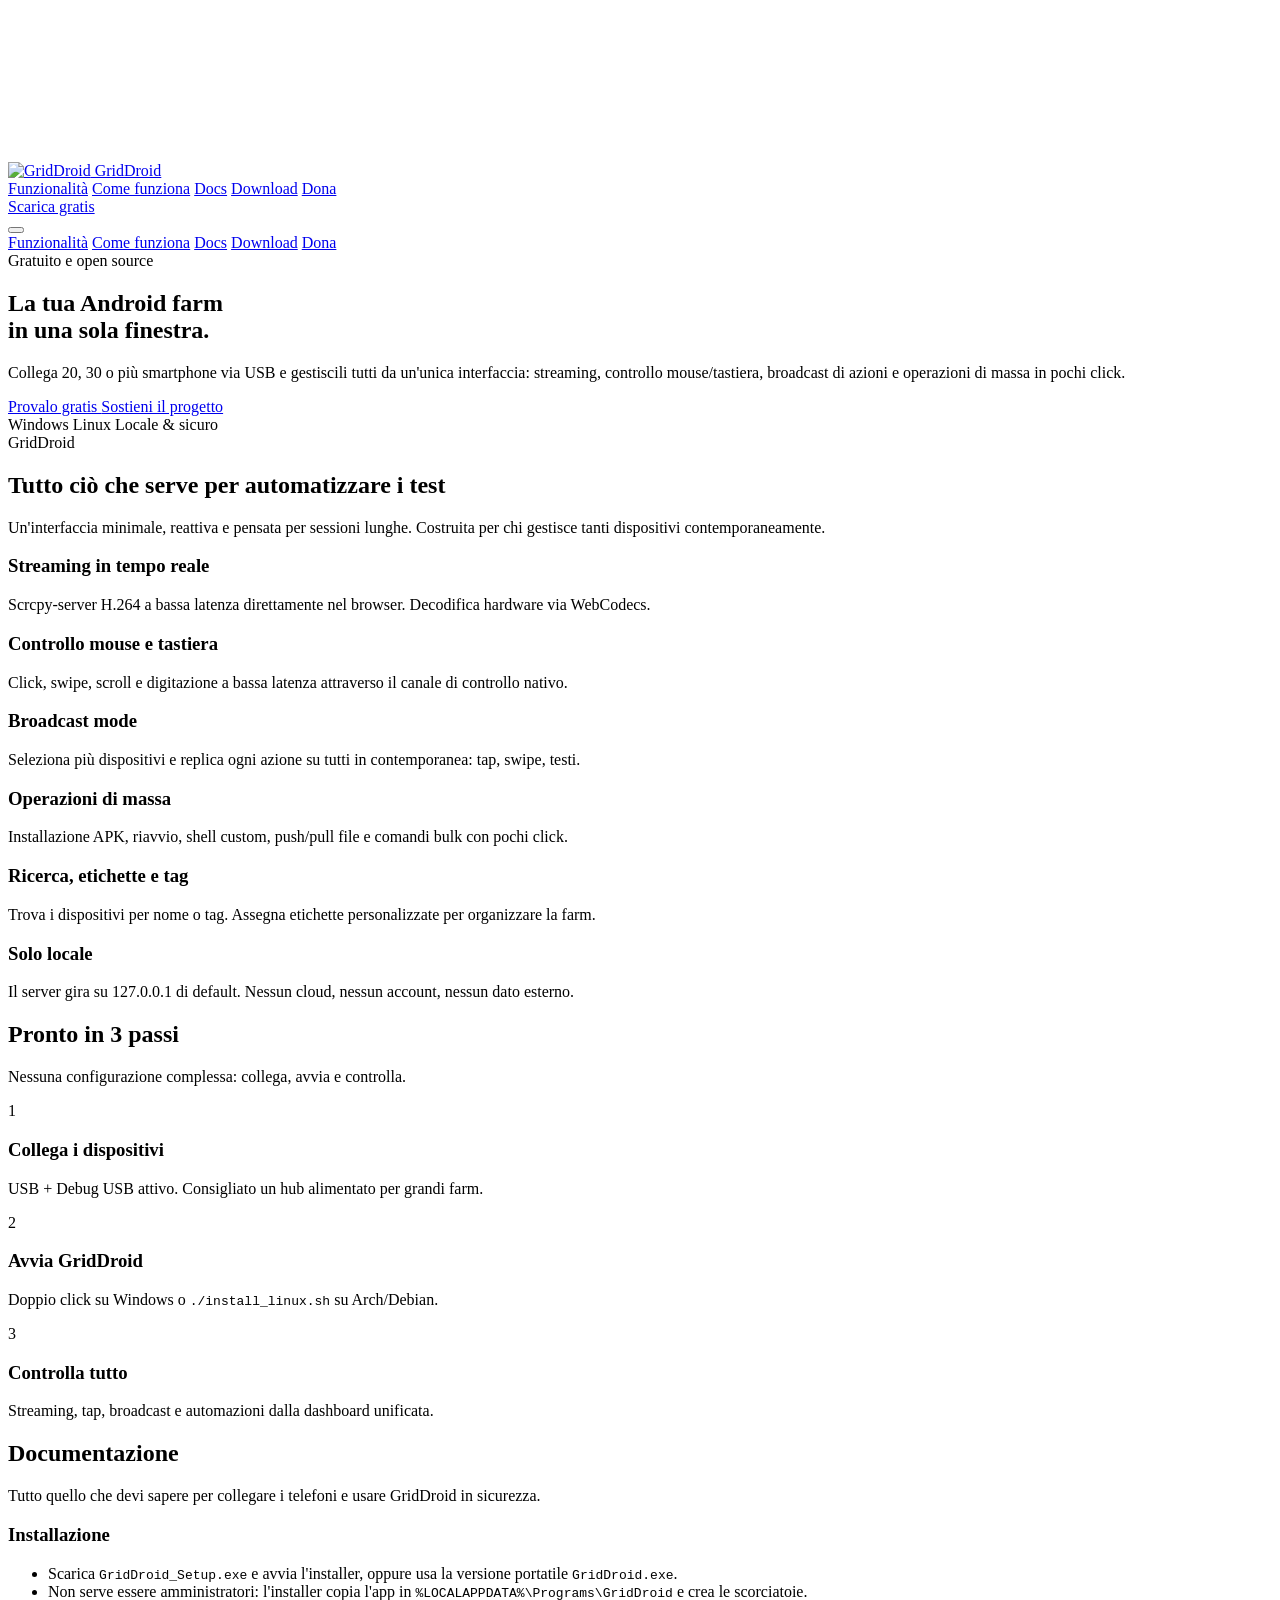
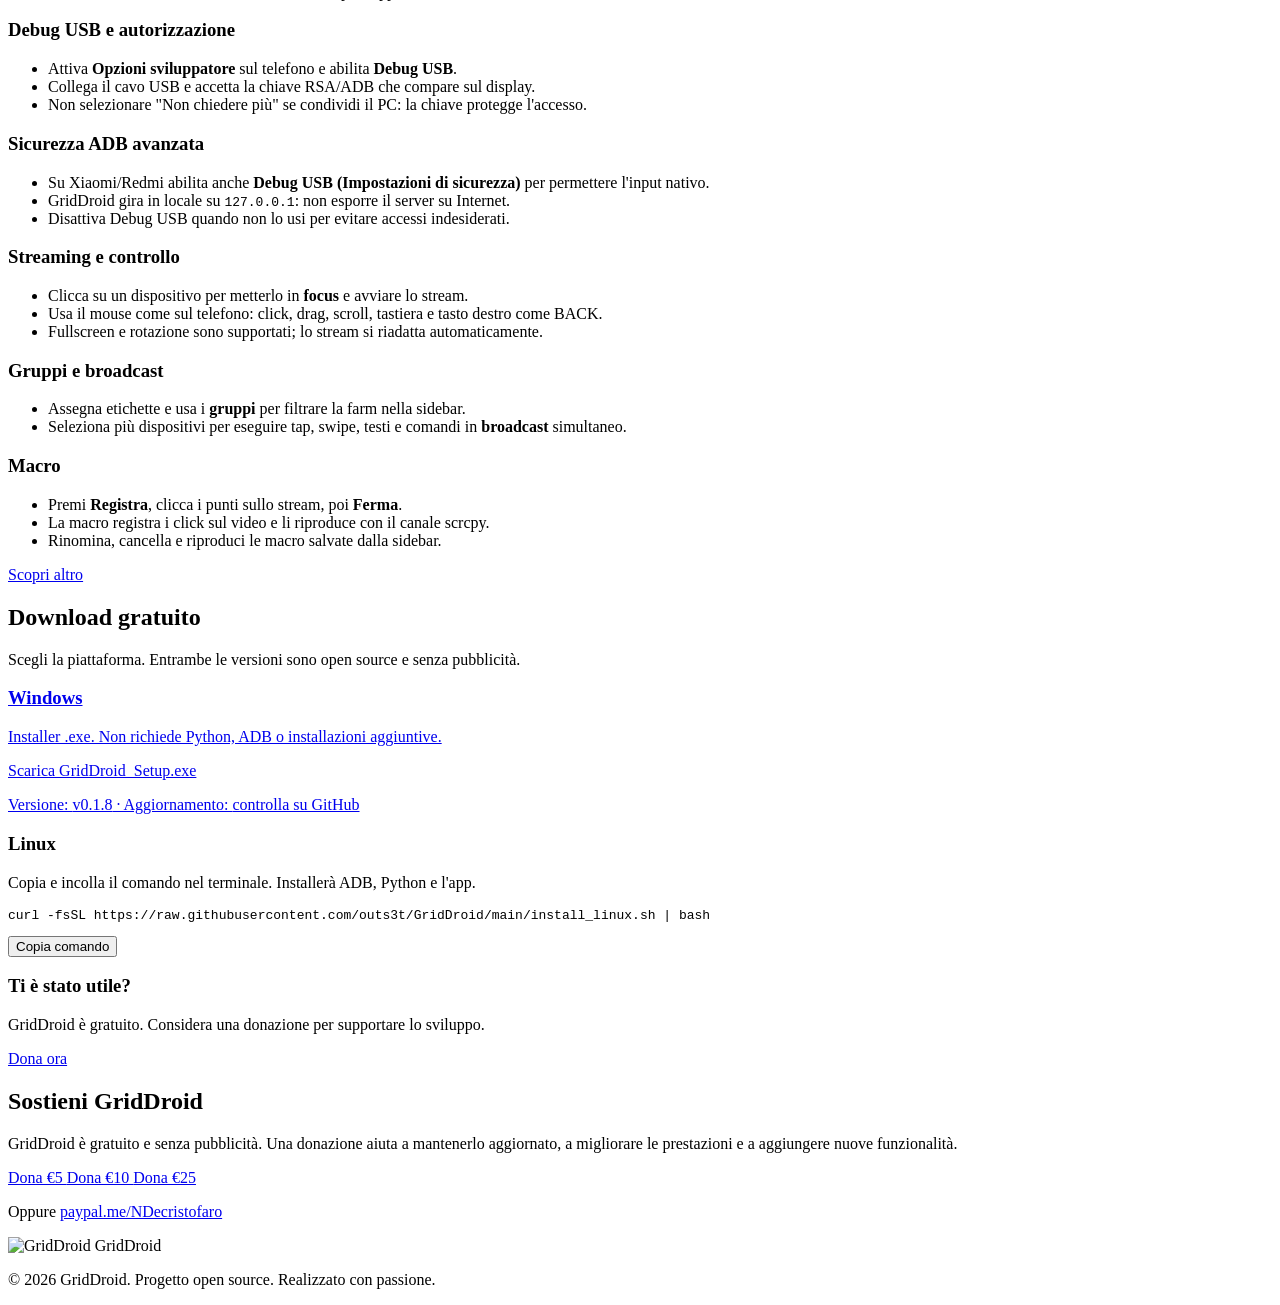
==== index.html @ 1faa93d8 "feat: mostra versione accanto a data aggiornamento" ====
<!DOCTYPE html>
<html lang="it">
<head>
  <meta charset="UTF-8" />
  <meta name="viewport" content="width=device-width, initial-scale=1.0" />
  <title>GridDroid &mdash; Controllo totale della tua Android farm</title>
  <meta name="description" content="Gestisci 20-30 smartphone Android da un'unica finestra. Streaming, controllo, broadcast e operazioni di massa via USB." />
  <script>
    tailwind.config = {
      theme: {
        extend: {
          fontFamily: {
            orbitron: ['Orbitron', 'sans-serif'],
          },
          colors: {
            jh: {
              void: '#0a0a0a',
              dark: '#1f1f1f',
              gold: {
                300: '#e5c560',
                400: '#d4af35',
                500: '#b8921f',
                600: '#9a7a18',
              },
              red: {
                300: '#ff7a7a',
                400: '#ff5c5c',
                500: '#e04444',
                600: '#b83030',
              },
              blue: {
                300: '#4d9fff',
                400: '#1f8fff',
                500: '#176fc9',
                600: '#0f4f8f',
              },
            },
          },
        },
      },
    };
  </script>
  <script src="https://cdn.tailwindcss.com"></script>
  <script src="https://unpkg.com/lucide@latest"></script>
  <link rel="preconnect" href="https://fonts.googleapis.com" />
  <link rel="preconnect" href="https://fonts.gstatic.com" crossorigin />
  <link href="https://fonts.googleapis.com/css2?family=Inter:wght@300;400;500;600;700;800&family=Orbitron:wght@400;700;900&display=swap" rel="stylesheet" />
  <link rel="stylesheet" href="style.css" />
  <link rel="icon" type="image/png" href="logo.png" />
</head>
<body class="bg-jh-void text-slate-100 font-sans antialiased selection:bg-jh-gold-500/30 selection:text-jh-gold-300">

  <canvas id="bg-canvas"></canvas>
  <div id="cursor-glow" aria-hidden="true"></div>

  <!-- NAV -->
  <nav class="fixed inset-x-0 top-0 z-50 border-b border-white/5 bg-jh-void/70 backdrop-blur-md">
    <div class="mx-auto flex h-16 max-w-7xl items-center justify-between px-6">
      <a href="#" class="flex items-center gap-2 text-xl font-bold tracking-tight">
        <img src="logo.png" alt="GridDroid" class="h-8 w-8 rounded-lg object-contain" />
        GridDroid
      </a>
      <div class="hidden items-center gap-8 text-sm font-medium text-slate-300 md:flex">
        <a href="#features" class="nav-link hover:text-jh-gold-400 transition-colors">Funzionalit&agrave;</a>
        <a href="#how" class="nav-link hover:text-jh-gold-400 transition-colors">Come funziona</a>
        <a href="docs.html" class="nav-link hover:text-jh-gold-400 transition-colors">Docs</a>
        <a href="#download" class="nav-link hover:text-jh-gold-400 transition-colors">Download</a>
        <a href="#donate" class="nav-link hover:text-jh-gold-400 transition-colors">Dona</a>
      </div>
      <div class="hidden items-center gap-3 md:flex">
        <a href="#download" class="rounded-full bg-jh-gold-500 px-5 py-2 text-sm font-semibold text-slate-950 shadow-lg shadow-jh-gold-500/20 transition hover:bg-jh-gold-400 hover:shadow-jh-gold-500/40">
          Scarica gratis
        </a>
      </div>
      <button id="mobile-menu-btn" class="md:hidden p-2 text-slate-300 hover:text-white">
        <i data-lucide="menu" class="h-6 w-6"></i>
      </button>
    </div>
    <div id="mobile-menu" class="hidden border-t border-white/5 px-6 py-4 md:hidden">
      <a href="#features" class="nav-link block py-2 text-slate-300 hover:text-jh-gold-400">Funzionalit&agrave;</a>
      <a href="#how" class="nav-link block py-2 text-slate-300 hover:text-jh-gold-400">Come funziona</a>
      <a href="docs.html" class="nav-link block py-2 text-slate-300 hover:text-jh-gold-400">Docs</a>
      <a href="#download" class="nav-link block py-2 text-slate-300 hover:text-jh-gold-400">Download</a>
      <a href="#donate" class="nav-link block py-2 text-slate-300 hover:text-jh-gold-400">Dona</a>
    </div>
  </nav>

  <!-- HERO -->
  <section class="relative overflow-hidden pt-32 pb-20 lg:pt-48 lg:pb-32">
    <div class="pointer-events-none absolute inset-0 -z-10">
      <div class="absolute -top-40 -left-40 h-[600px] w-[600px] rounded-full bg-jh-gold-500/20 blur-[120px]"></div>
      <div class="absolute top-1/2 left-1/2 h-[500px] w-[500px] -translate-y-1/2 -translate-x-1/2 rounded-full bg-jh-blue-500/10 blur-[140px]"></div>
      <div class="absolute -bottom-40 -right-40 h-[600px] w-[600px] rounded-full bg-jh-red-500/20 blur-[120px]"></div>
    </div>

    <div class="mx-auto max-w-7xl px-6">
      <div class="grid gap-12 lg:grid-cols-2 lg:items-center">
        <div class="text-center lg:text-left">
          <div class="inline-flex items-center gap-2 rounded-full border border-jh-gold-500/30 bg-jh-gold-500/10 px-4 py-1.5 text-xs font-semibold uppercase tracking-wider text-jh-gold-300">
            <span class="h-2 w-2 animate-pulse rounded-full bg-jh-gold-400"></span>
            Gratuito e open source
          </div>
          <h1 class="mt-6 text-5xl font-extrabold tracking-tight lg:text-7xl font-orbitron">
            La tua <span class="glow-text bg-gradient-to-r from-jh-gold-400 via-jh-blue-400 to-jh-red-400 bg-clip-text text-transparent">Android farm</span><br />in una sola finestra.
          </h1>
          <p class="mt-6 text-lg text-slate-300 leading-relaxed max-w-2xl mx-auto lg:mx-0">
            Collega 20, 30 o pi&ugrave; smartphone via USB e gestiscili tutti da un'unica interfaccia: streaming, controllo mouse/tastiera, broadcast di azioni e operazioni di massa in pochi click.
          </p>
          <div class="mt-8 flex flex-col sm:flex-row items-center justify-center lg:justify-start gap-4">
            <a href="#download" class="btn-shimmer w-full sm:w-auto rounded-full bg-jh-gold-500 px-8 py-3.5 text-center font-bold text-slate-950 shadow-xl shadow-jh-gold-500/25 transition hover:bg-jh-gold-400 hover:shadow-jh-gold-500/50">
              Provalo gratis
            </a>
            <a href="#donate" class="w-full sm:w-auto rounded-full border border-white/10 bg-white/5 px-8 py-3.5 text-center font-semibold backdrop-blur-sm transition hover:bg-white/10 hover:border-white/20">
              Sostieni il progetto
            </a>
          </div>
          <div class="mt-8 flex items-center justify-center lg:justify-start gap-6 text-sm text-slate-400">
            <span class="flex items-center gap-2"><i data-lucide="check-circle-2" class="h-4 w-4 text-jh-gold-400"></i> Windows</span>
            <span class="flex items-center gap-2"><i data-lucide="check-circle-2" class="h-4 w-4 text-jh-gold-400"></i> Linux</span>
            <span class="flex items-center gap-2"><i data-lucide="check-circle-2" class="h-4 w-4 text-jh-gold-400"></i> Locale & sicuro</span>
          </div>
        </div>

        <div class="relative hero-tilt">
          <div class="absolute inset-0 rounded-3xl bg-gradient-to-tr from-jh-gold-500/20 to-jh-red-500/20 blur-2xl"></div>
          <div class="relative overflow-hidden rounded-3xl border border-white/10 bg-jh-dark/60 p-4 shadow-2xl backdrop-blur-xl">
            <div class="flex items-center gap-2 border-b border-white/5 pb-3">
              <div class="h-3 w-3 rounded-full bg-jh-red-500"></div>
              <div class="h-3 w-3 rounded-full bg-jh-gold-500"></div>
              <div class="h-3 w-3 rounded-full bg-jh-gold-500"></div>
              <span class="ml-2 text-xs text-slate-500">GridDroid</span>
            </div>
            <div class="grid grid-cols-3 gap-3 p-3" id="mock-grid"></div>
          </div>
        </div>
      </div>
    </div>
  </section>

  <!-- FEATURES -->
  <section id="features" class="py-24">
    <div class="mx-auto max-w-7xl px-6">
      <div class="text-center max-w-3xl mx-auto mb-16">
        <h2 class="text-3xl font-bold lg:text-4xl">Tutto ci&ograve; che serve per automatizzare i test</h2>
        <p class="mt-4 text-slate-400">Un'interfaccia minimale, reattiva e pensata per sessioni lunghe. Costruita per chi gestisce tanti dispositivi contemporaneamente.</p>
      </div>
      <div class="grid gap-6 sm:grid-cols-2 lg:grid-cols-3">
        <article class="feature-card">
          <div class="icon-box"><i data-lucide="monitor-play" class="h-6 w-6"></i></div>
          <h3 class="mt-5 text-xl font-semibold">Streaming in tempo reale</h3>
          <p class="mt-2 text-slate-400 text-sm leading-relaxed">Scrcpy-server H.264 a bassa latenza direttamente nel browser. Decodifica hardware via WebCodecs.</p>
        </article>
        <article class="feature-card">
          <div class="icon-box"><i data-lucide="mouse-pointer-2" class="h-6 w-6"></i></div>
          <h3 class="mt-5 text-xl font-semibold">Controllo mouse e tastiera</h3>
          <p class="mt-2 text-slate-400 text-sm leading-relaxed">Click, swipe, scroll e digitazione a bassa latenza attraverso il canale di controllo nativo.</p>
        </article>
        <article class="feature-card">
          <div class="icon-box"><i data-lucide="cast" class="h-6 w-6"></i></div>
          <h3 class="mt-5 text-xl font-semibold">Broadcast mode</h3>
          <p class="mt-2 text-slate-400 text-sm leading-relaxed">Seleziona pi&ugrave; dispositivi e replica ogni azione su tutti in contemporanea: tap, swipe, testi.</p>
        </article>
        <article class="feature-card">
          <div class="icon-box"><i data-lucide="package-check" class="h-6 w-6"></i></div>
          <h3 class="mt-5 text-xl font-semibold">Operazioni di massa</h3>
          <p class="mt-2 text-slate-400 text-sm leading-relaxed">Installazione APK, riavvio, shell custom, push/pull file e comandi bulk con pochi click.</p>
        </article>
        <article class="feature-card">
          <div class="icon-box"><i data-lucide="tags" class="h-6 w-6"></i></div>
          <h3 class="mt-5 text-xl font-semibold">Ricerca, etichette e tag</h3>
          <p class="mt-2 text-slate-400 text-sm leading-relaxed">Trova i dispositivi per nome o tag. Assegna etichette personalizzate per organizzare la farm.</p>
        </article>
        <article class="feature-card">
          <div class="icon-box"><i data-lucide="shield-check" class="h-6 w-6"></i></div>
          <h3 class="mt-5 text-xl font-semibold">Solo locale</h3>
          <p class="mt-2 text-slate-400 text-sm leading-relaxed">Il server gira su 127.0.0.1 di default. Nessun cloud, nessun account, nessun dato esterno.</p>
        </article>
      </div>
    </div>
  </section>

  <!-- HOW IT WORKS -->
  <section id="how" class="py-24 border-y border-white/5 bg-slate-900/40">
    <div class="mx-auto max-w-7xl px-6">
      <div class="text-center max-w-3xl mx-auto mb-16">
        <h2 class="text-3xl font-bold lg:text-4xl">Pronto in 3 passi</h2>
        <p class="mt-4 text-slate-400">Nessuna configurazione complessa: collega, avvia e controlla.</p>
      </div>
      <div class="grid gap-8 md:grid-cols-3">
        <div class="step-card">
          <div class="step-number">1</div>
          <h3 class="mt-6 text-xl font-semibold">Collega i dispositivi</h3>
          <p class="mt-2 text-slate-400 text-sm">USB + Debug USB attivo. Consigliato un hub alimentato per grandi farm.</p>
        </div>
        <div class="step-card">
          <div class="step-number">2</div>
          <h3 class="mt-6 text-xl font-semibold">Avvia GridDroid</h3>
          <p class="mt-2 text-slate-400 text-sm">Doppio click su Windows o <code>./install_linux.sh</code> su Arch/Debian.</p>
        </div>
        <div class="step-card">
          <div class="step-number">3</div>
          <h3 class="mt-6 text-xl font-semibold">Controlla tutto</h3>
          <p class="mt-2 text-slate-400 text-sm">Streaming, tap, broadcast e automazioni dalla dashboard unificata.</p>
        </div>
      </div>
    </div>
  </section>

  <!-- DOCS -->
  <section id="docs" class="py-24 border-y border-white/5 bg-slate-900/40">
    <div class="mx-auto max-w-7xl px-6">
      <div class="text-center max-w-3xl mx-auto mb-16">
        <h2 class="text-3xl font-bold lg:text-4xl">Documentazione</h2>
        <p class="mt-4 text-slate-400">Tutto quello che devi sapere per collegare i telefoni e usare GridDroid in sicurezza.</p>
      </div>
      <div class="grid gap-6 sm:grid-cols-2 lg:grid-cols-3">
        <article class="feature-card">
          <div class="icon-box"><i data-lucide="download" class="h-6 w-6"></i></div>
          <h3 class="mt-5 text-xl font-semibold">Installazione</h3>
          <ul class="mt-3 space-y-2 text-sm text-slate-400 list-disc pl-4">
            <li>Scarica <code class="text-jh-gold-400">GridDroid_Setup.exe</code> e avvia l'installer, oppure usa la versione portatile <code class="text-jh-gold-400">GridDroid.exe</code>.</li>
            <li>Non serve essere amministratori: l'installer copia l'app in <code class="text-jh-gold-400">%LOCALAPPDATA%\Programs\GridDroid</code> e crea le scorciatoie.</li>
          </ul>
        </article>
        <article class="feature-card">
          <div class="icon-box"><i data-lucide="smartphone" class="h-6 w-6"></i></div>
          <h3 class="mt-5 text-xl font-semibold">Debug USB e autorizzazione</h3>
          <ul class="mt-3 space-y-2 text-sm text-slate-400 list-disc pl-4">
            <li>Attiva <strong>Opzioni sviluppatore</strong> sul telefono e abilita <strong>Debug USB</strong>.</li>
            <li>Collega il cavo USB e accetta la chiave RSA/ADB che compare sul display.</li>
            <li>Non selezionare "Non chiedere pi&ugrave;" se condividi il PC: la chiave protegge l'accesso.</li>
          </ul>
        </article>
        <article class="feature-card">
          <div class="icon-box"><i data-lucide="shield-alert" class="h-6 w-6"></i></div>
          <h3 class="mt-5 text-xl font-semibold">Sicurezza ADB avanzata</h3>
          <ul class="mt-3 space-y-2 text-sm text-slate-400 list-disc pl-4">
            <li>Su Xiaomi/Redmi abilita anche <strong>Debug USB (Impostazioni di sicurezza)</strong> per permettere l'input nativo.</li>
            <li>GridDroid gira in locale su <code class="text-jh-gold-400">127.0.0.1</code>: non esporre il server su Internet.</li>
            <li>Disattiva Debug USB quando non lo usi per evitare accessi indesiderati.</li>
          </ul>
        </article>
        <article class="feature-card">
          <div class="icon-box"><i data-lucide="monitor-play" class="h-6 w-6"></i></div>
          <h3 class="mt-5 text-xl font-semibold">Streaming e controllo</h3>
          <ul class="mt-3 space-y-2 text-sm text-slate-400 list-disc pl-4">
            <li>Clicca su un dispositivo per metterlo in <strong>focus</strong> e avviare lo stream.</li>
            <li>Usa il mouse come sul telefono: click, drag, scroll, tastiera e tasto destro come BACK.</li>
            <li>Fullscreen e rotazione sono supportati; lo stream si riadatta automaticamente.</li>
          </ul>
        </article>
        <article class="feature-card">
          <div class="icon-box"><i data-lucide="users" class="h-6 w-6"></i></div>
          <h3 class="mt-5 text-xl font-semibold">Gruppi e broadcast</h3>
          <ul class="mt-3 space-y-2 text-sm text-slate-400 list-disc pl-4">
            <li>Assegna etichette e usa i <strong>gruppi</strong> per filtrare la farm nella sidebar.</li>
            <li>Seleziona pi&ugrave; dispositivi per eseguire tap, swipe, testi e comandi in <strong>broadcast</strong> simultaneo.</li>
          </ul>
        </article>
        <article class="feature-card">
          <div class="icon-box"><i data-lucide="mouse-pointer-click" class="h-6 w-6"></i></div>
          <h3 class="mt-5 text-xl font-semibold">Macro</h3>
          <ul class="mt-3 space-y-2 text-sm text-slate-400 list-disc pl-4">
            <li>Premi <strong>Registra</strong>, clicca i punti sullo stream, poi <strong>Ferma</strong>.</li>
            <li>La macro registra i click sul video e li riproduce con il canale scrcpy.</li>
            <li>Rinomina, cancella e riproduci le macro salvate dalla sidebar.</li>
          </ul>
        </article>
      </div>
      <div class="mt-12 text-center">
        <a href="docs.html" class="inline-flex items-center gap-2 rounded-full border border-jh-gold-500/30 bg-jh-gold-500/10 px-6 py-3 text-jh-gold-400 font-semibold hover:bg-jh-gold-500/20 transition">
          Scopri altro <i data-lucide="arrow-right" class="h-4 w-4"></i>
        </a>
      </div>
    </div>
  </section>

  <!-- DOWNLOAD -->
  <section id="download" class="py-24">
    <div class="mx-auto max-w-5xl px-6">
      <div class="text-center max-w-3xl mx-auto mb-16">
        <h2 class="text-3xl font-bold lg:text-4xl">Download gratuito</h2>
        <p class="mt-4 text-slate-400">Scegli la piattaforma. Entrambe le versioni sono open source e senza pubblicit&agrave;.</p>
      </div>
      <div class="grid gap-6 md:grid-cols-2">
        <a href="https://outs3t.github.io/GridDroid/GridDroid_Setup.exe" class="download-card btn-shimmer group">
          <div class="mb-4 flex h-14 w-14 items-center justify-center rounded-2xl bg-jh-blue-500/10 text-jh-blue-400 group-hover:bg-jh-blue-500 group-hover:text-white transition">
            <i data-lucide="monitor" class="h-7 w-7"></i>
          </div>
          <h3 class="text-2xl font-bold">Windows</h3>
          <p class="mt-2 text-slate-400 text-sm">Installer .exe. Non richiede Python, ADB o installazioni aggiuntive.</p>
          <span class="mt-6 inline-flex items-center gap-2 font-semibold text-jh-gold-400 group-hover:text-jh-gold-300">
            Scarica GridDroid_Setup.exe <i data-lucide="arrow-right" class="h-4 w-4 transition group-hover:translate-x-1"></i>
          </span>
          <p class="mt-3 text-xs text-slate-500">Versione: <span id="latestVersion" class="text-jh-gold-400 font-semibold">...</span> &middot; Aggiornamento: <span id="lastUpdate" class="text-jh-gold-400">caricamento...</span></p>
        </a>
        <div class="download-card group cursor-default">
          <div class="mb-4 flex h-14 w-14 items-center justify-center rounded-2xl bg-jh-red-500/10 text-jh-red-400 group-hover:bg-jh-red-500 group-hover:text-white transition">
            <i data-lucide="terminal" class="h-7 w-7"></i>
          </div>
          <h3 class="text-2xl font-bold">Linux</h3>
          <p class="mt-2 text-slate-400 text-sm">Copia e incolla il comando nel terminale. Installer&agrave; ADB, Python e l'app.</p>
          <pre class="mt-5 overflow-x-auto rounded-xl bg-black/40 p-3 text-xs text-jh-gold-300 border border-white/5"><code id="linuxCurl">curl -fsSL https://raw.githubusercontent.com/outs3t/GridDroid/main/install_linux.sh | bash</code></pre>
          <button class="mt-3 text-xs text-jh-gold-400 hover:text-jh-gold-300" onclick="navigator.clipboard.writeText(document.getElementById('linuxCurl').innerText).then(() => this.innerText = 'Copiato!').catch(() => this.innerText = 'Errore')">Copia comando</button>
        </div>
      </div>
      <div class="mt-10 p-6 rounded-2xl border border-jh-gold-500/30 bg-jh-gold-500/10 text-center">
        <h3 class="text-xl font-bold text-white">Ti &egrave; stato utile?</h3>
        <p class="mt-2 text-slate-300">GridDroid &egrave; gratuito. Considera una donazione per supportare lo sviluppo.</p>
        <a href="https://paypal.me/NDecristofaro" target="_blank" class="mt-4 inline-flex items-center gap-2 rounded-full bg-jh-gold-500 px-6 py-3 font-bold text-slate-950 shadow-lg hover:bg-jh-gold-400 transition">
          <i data-lucide="heart" class="h-5 w-5"></i> Dona ora
        </a>
      </div>
      <script>
        (async function () {
          // Versione
          const verEl = document.getElementById('latestVersion');
          if (verEl) {
            try {
              const vr = await fetch('version.json?t=' + Date.now());
              const vdata = await vr.json();
              verEl.textContent = 'v' + (vdata.version || '?');
            } catch (e) {
              verEl.textContent = '?';
            }
          }
          // Data ultimo aggiornamento
          const el = document.getElementById('lastUpdate');
          if (!el) return;
          try {
            const r = await fetch('https://api.github.com/repos/outs3t/GridDroid/commits?path=GridDroid_Setup.exe&sha=gh-pages&per_page=1');
            if (!r.ok) throw new Error('non disponibile');
            const data = await r.json();
            const commit = data[0];
            const date = new Date(commit.commit.committer.date);
            const sha = (commit.sha || '').substring(0, 7);
            el.textContent = date.toLocaleString('it-IT') + (sha ? ' (' + sha + ')' : '');
          } catch (e) {
            el.textContent = 'controlla su GitHub';
          }
        })();
      </script>
    </div>
  </section>

  <!-- DONATE -->
  <section id="donate" class="py-24 relative overflow-hidden">
    <div class="absolute inset-0 -z-10">
      <div class="absolute bottom-0 left-1/2 h-[500px] w-[800px] -translate-x-1/2 rounded-full bg-jh-gold-600/10 blur-[120px]"></div>
    </div>
    <div class="mx-auto max-w-3xl px-6 text-center">
      <h2 class="text-3xl font-bold lg:text-4xl">Sostieni GridDroid</h2>
      <p class="mt-4 text-slate-300">GridDroid &egrave; gratuito e senza pubblicit&agrave;. Una donazione aiuta a mantenerlo aggiornato, a migliorare le prestazioni e a aggiungere nuove funzionalit&agrave;.</p>
      <div class="mt-10 grid gap-4 sm:grid-cols-3">
        <a href="https://paypal.me/NDecristofaro/5EUR" target="_blank" class="donate-btn">
          <i data-lucide="heart" class="h-5 w-5"></i> Dona &#x20AC;5
        </a>
        <a href="https://paypal.me/NDecristofaro/10EUR" target="_blank" class="donate-btn highlighted">
          <i data-lucide="sparkles" class="h-5 w-5"></i> Dona &#x20AC;10
        </a>
        <a href="https://paypal.me/NDecristofaro/25EUR" target="_blank" class="donate-btn">
          <i data-lucide="star" class="h-5 w-5"></i> Dona &#x20AC;25
        </a>
      </div>
      <p class="mt-6 text-sm text-slate-500">
        Oppure <a href="https://paypal.me/NDecristofaro" target="_blank" class="text-jh-gold-400 hover:underline">paypal.me/NDecristofaro</a>
      </p>
    </div>
  </section>

  <!-- FOOTER -->
  <footer class="border-t border-white/5 py-10">
    <div class="mx-auto max-w-7xl px-6 flex flex-col md:flex-row items-center justify-between gap-4">
      <div class="flex items-center gap-2 font-bold text-lg">
        <img src="logo.png" alt="GridDroid" class="h-7 w-7 rounded-md object-contain" />
        GridDroid
      </div>
      <p class="text-sm text-slate-500">&#xA9; 2026 GridDroid. Progetto open source. Realizzato con passione.</p>
      <div class="flex gap-4">
        <a href="https://github.com/USERNAME/GridDroid" target="_blank" class="text-slate-400 hover:text-jh-gold-400 transition"><i data-lucide="github" class="h-5 w-5"></i></a>
        <a href="mailto:hello@griddroid.dev" class="text-slate-400 hover:text-jh-gold-400 transition"><i data-lucide="mail" class="h-5 w-5"></i></a>
      </div>
    </div>
  </footer>

  <script src="script.js"></script>
</body>
</html>
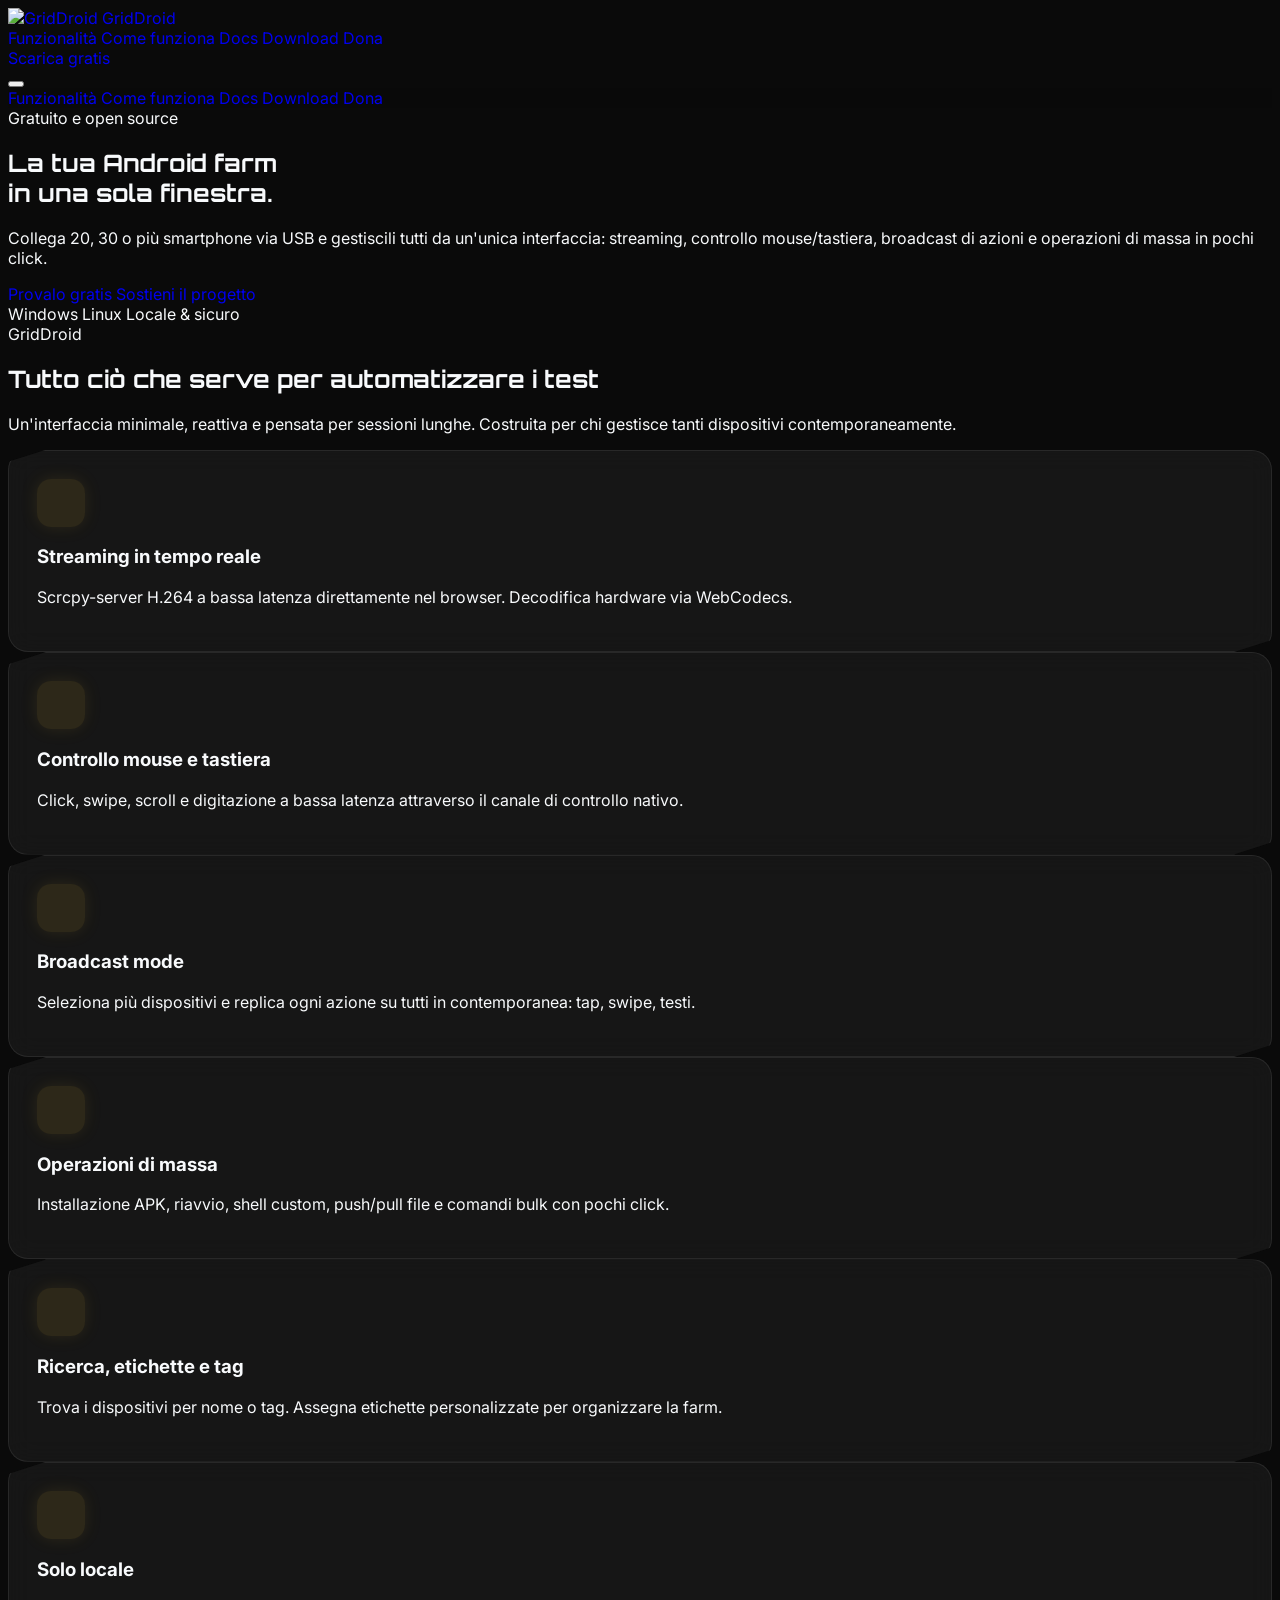
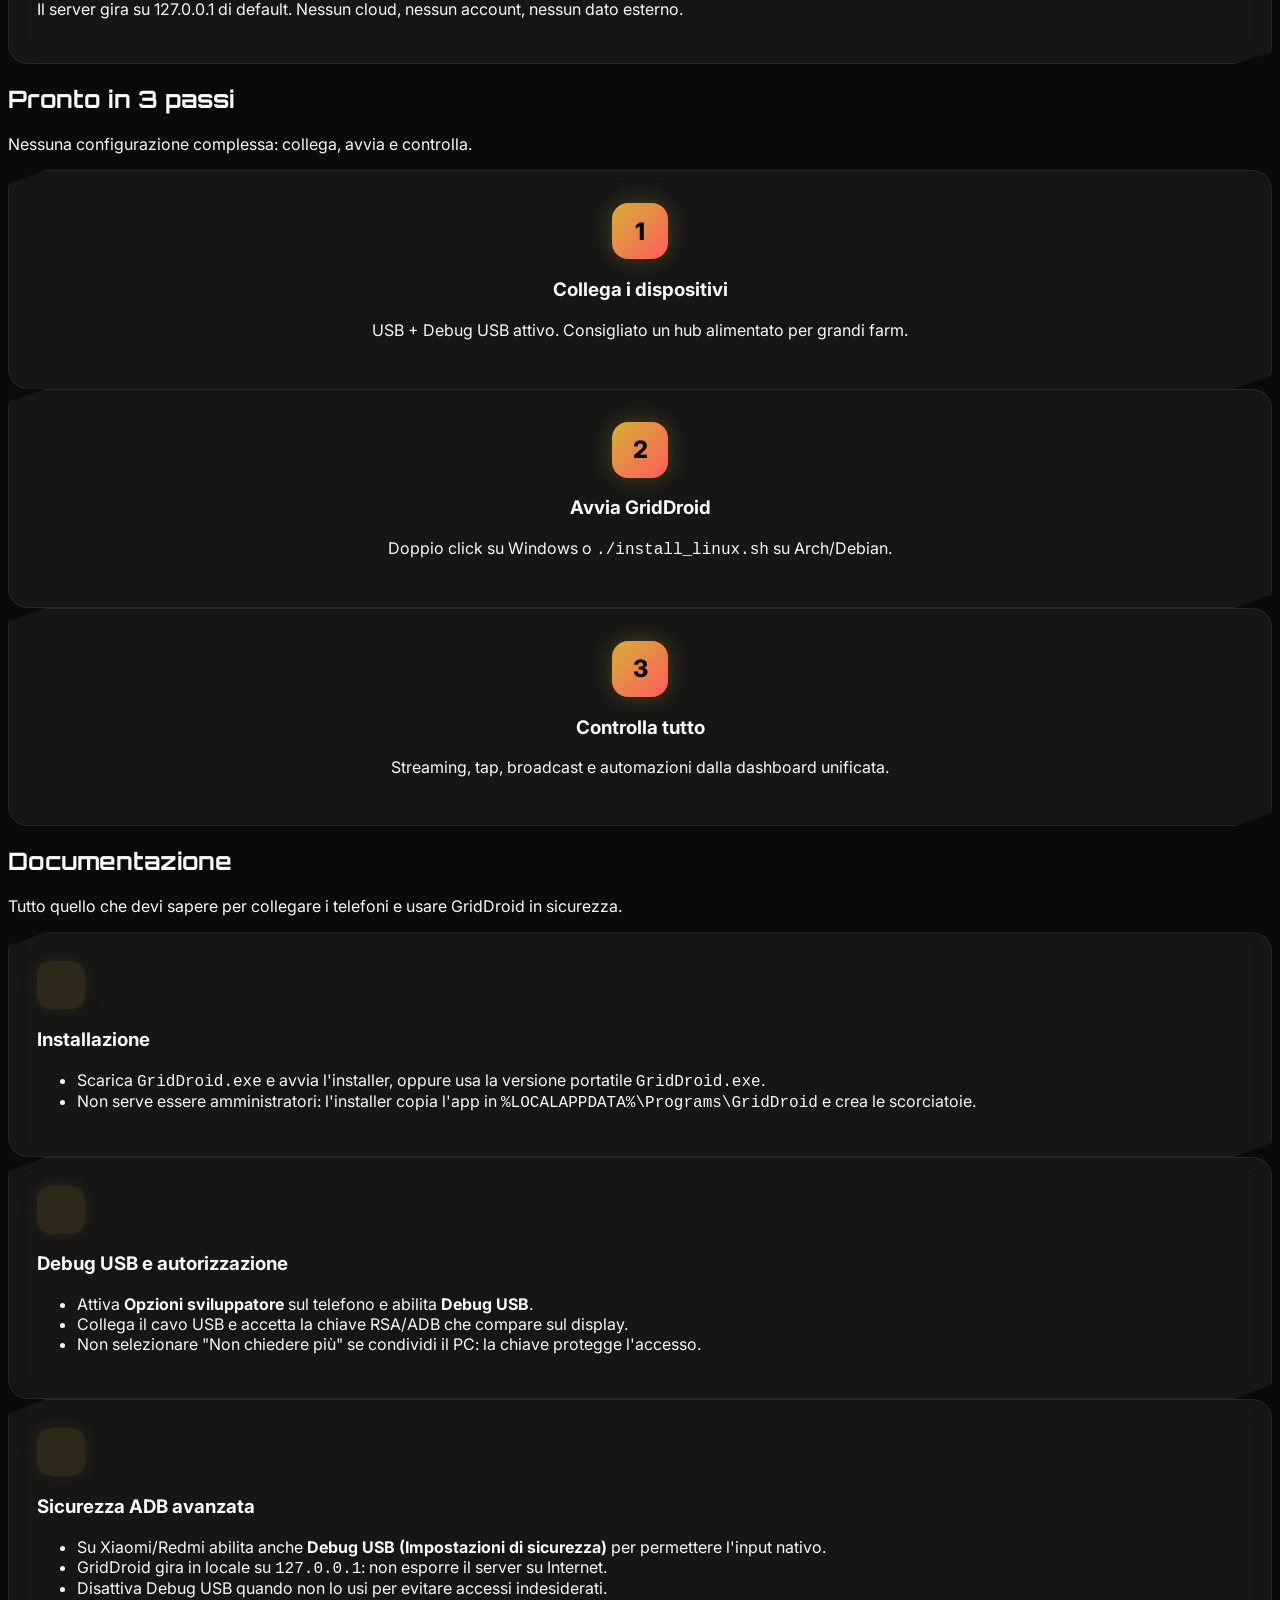
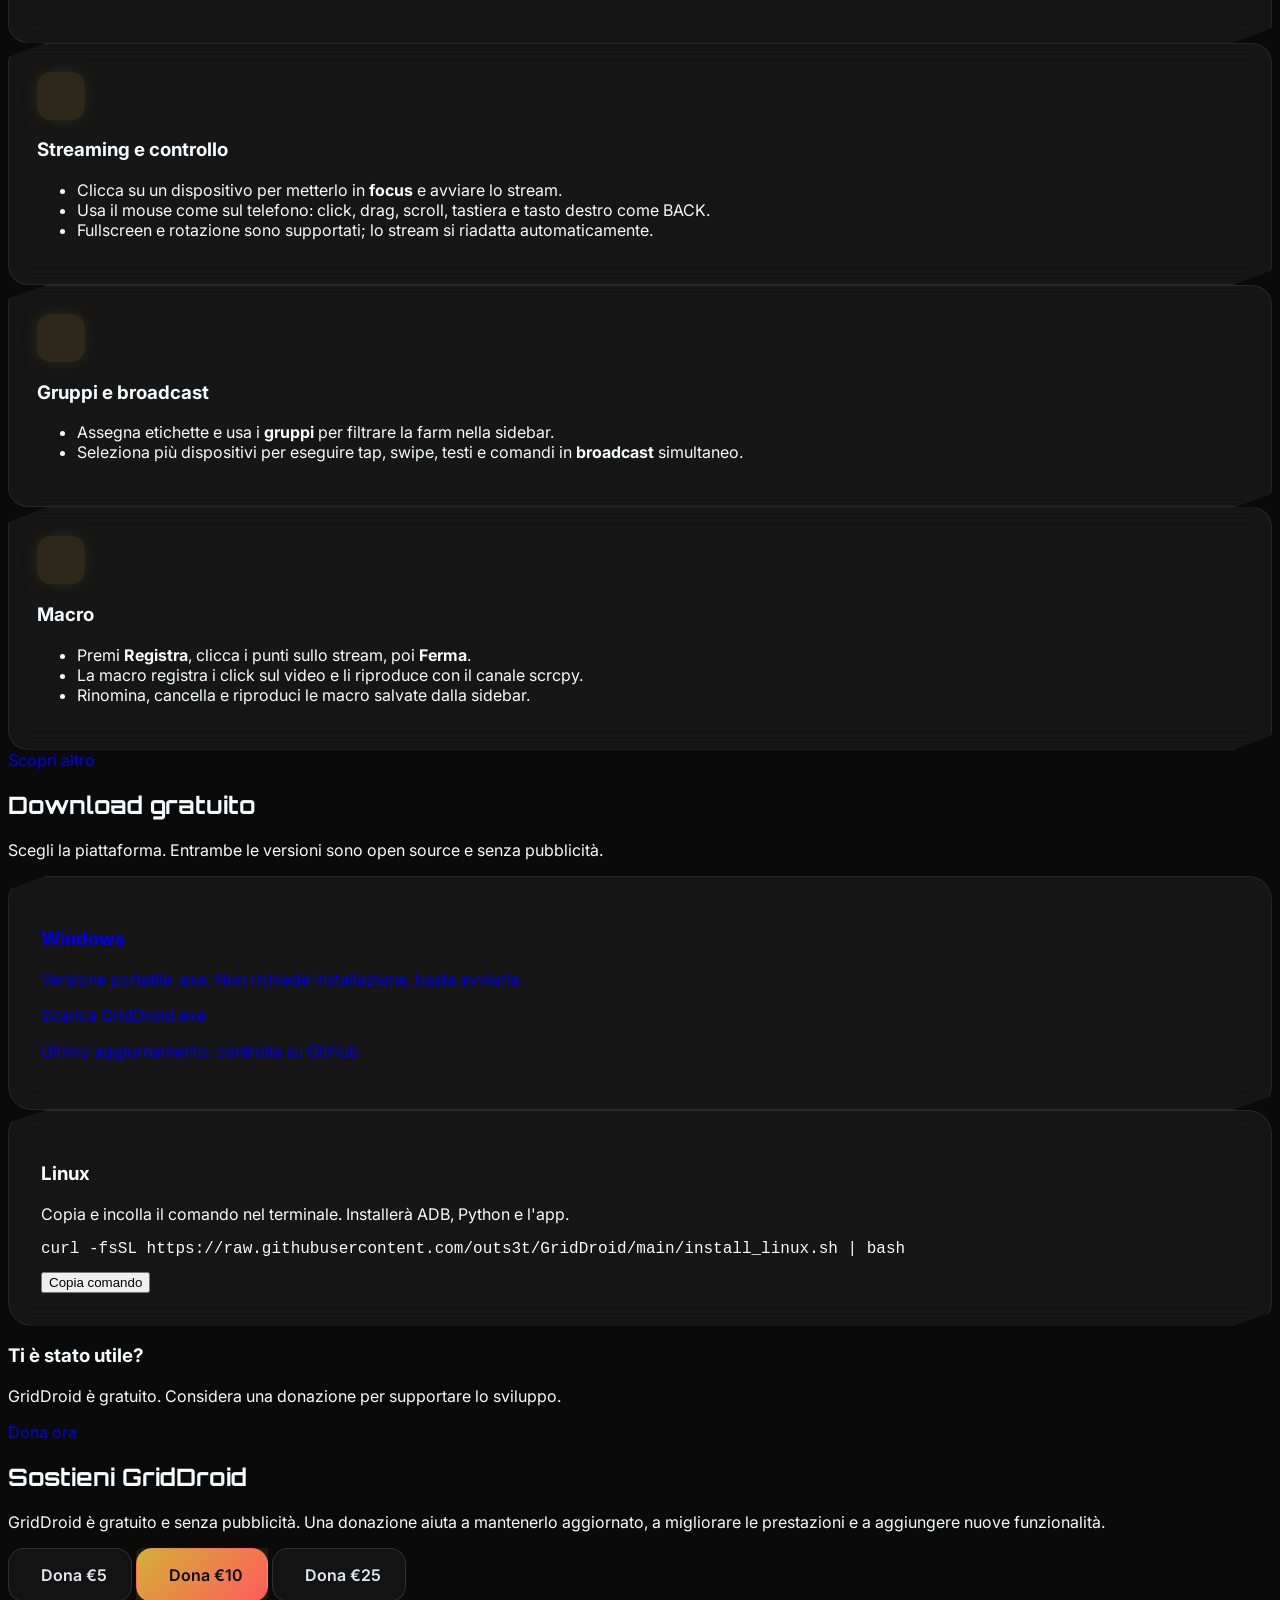
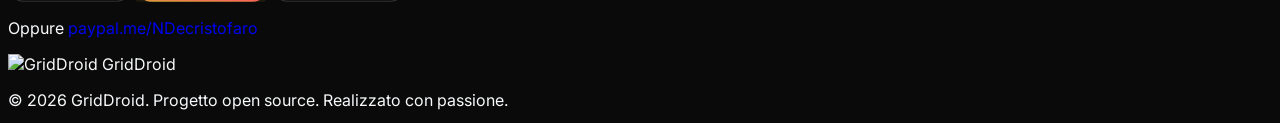
==== commit 5ef73afd: "Deploy versione 0.1.17" ====
--- a/index.html
+++ b/index.html
@@ -51,7 +51,6 @@
 <body class="bg-jh-void text-slate-100 font-sans antialiased selection:bg-jh-gold-500/30 selection:text-jh-gold-300">
 
   <canvas id="bg-canvas"></canvas>
-  <div id="cursor-glow" aria-hidden="true"></div>
 
   <!-- NAV -->
   <nav class="fixed inset-x-0 top-0 z-50 border-b border-white/5 bg-jh-void/70 backdrop-blur-md">
@@ -61,11 +60,11 @@
         GridDroid
       </a>
       <div class="hidden items-center gap-8 text-sm font-medium text-slate-300 md:flex">
-        <a href="#features" class="nav-link hover:text-jh-gold-400 transition-colors">Funzionalit&agrave;</a>
-        <a href="#how" class="nav-link hover:text-jh-gold-400 transition-colors">Come funziona</a>
-        <a href="docs.html" class="nav-link hover:text-jh-gold-400 transition-colors">Docs</a>
-        <a href="#download" class="nav-link hover:text-jh-gold-400 transition-colors">Download</a>
-        <a href="#donate" class="nav-link hover:text-jh-gold-400 transition-colors">Dona</a>
+        <a href="#features" class="hover:text-jh-gold-400 transition-colors">Funzionalit&agrave;</a>
+        <a href="#how" class="hover:text-jh-gold-400 transition-colors">Come funziona</a>
+        <a href="docs.html" class="hover:text-jh-gold-400 transition-colors">Docs</a>
+        <a href="#download" class="hover:text-jh-gold-400 transition-colors">Download</a>
+        <a href="#donate" class="hover:text-jh-gold-400 transition-colors">Dona</a>
       </div>
       <div class="hidden items-center gap-3 md:flex">
         <a href="#download" class="rounded-full bg-jh-gold-500 px-5 py-2 text-sm font-semibold text-slate-950 shadow-lg shadow-jh-gold-500/20 transition hover:bg-jh-gold-400 hover:shadow-jh-gold-500/40">
@@ -77,11 +76,11 @@
       </button>
     </div>
     <div id="mobile-menu" class="hidden border-t border-white/5 px-6 py-4 md:hidden">
-      <a href="#features" class="nav-link block py-2 text-slate-300 hover:text-jh-gold-400">Funzionalit&agrave;</a>
-      <a href="#how" class="nav-link block py-2 text-slate-300 hover:text-jh-gold-400">Come funziona</a>
-      <a href="docs.html" class="nav-link block py-2 text-slate-300 hover:text-jh-gold-400">Docs</a>
-      <a href="#download" class="nav-link block py-2 text-slate-300 hover:text-jh-gold-400">Download</a>
-      <a href="#donate" class="nav-link block py-2 text-slate-300 hover:text-jh-gold-400">Dona</a>
+      <a href="#features" class="block py-2 text-slate-300 hover:text-jh-gold-400">Funzionalit&agrave;</a>
+      <a href="#how" class="block py-2 text-slate-300 hover:text-jh-gold-400">Come funziona</a>
+      <a href="docs.html" class="block py-2 text-slate-300 hover:text-jh-gold-400">Docs</a>
+      <a href="#download" class="block py-2 text-slate-300 hover:text-jh-gold-400">Download</a>
+      <a href="#donate" class="block py-2 text-slate-300 hover:text-jh-gold-400">Dona</a>
     </div>
   </nav>
 
@@ -101,13 +100,13 @@
             Gratuito e open source
           </div>
           <h1 class="mt-6 text-5xl font-extrabold tracking-tight lg:text-7xl font-orbitron">
-            La tua <span class="glow-text bg-gradient-to-r from-jh-gold-400 via-jh-blue-400 to-jh-red-400 bg-clip-text text-transparent">Android farm</span><br />in una sola finestra.
+            La tua <span class="bg-gradient-to-r from-jh-gold-400 via-jh-blue-400 to-jh-red-400 bg-clip-text text-transparent">Android farm</span><br />in una sola finestra.
           </h1>
           <p class="mt-6 text-lg text-slate-300 leading-relaxed max-w-2xl mx-auto lg:mx-0">
             Collega 20, 30 o pi&ugrave; smartphone via USB e gestiscili tutti da un'unica interfaccia: streaming, controllo mouse/tastiera, broadcast di azioni e operazioni di massa in pochi click.
           </p>
           <div class="mt-8 flex flex-col sm:flex-row items-center justify-center lg:justify-start gap-4">
-            <a href="#download" class="btn-shimmer w-full sm:w-auto rounded-full bg-jh-gold-500 px-8 py-3.5 text-center font-bold text-slate-950 shadow-xl shadow-jh-gold-500/25 transition hover:bg-jh-gold-400 hover:shadow-jh-gold-500/50">
+            <a href="#download" class="w-full sm:w-auto rounded-full bg-jh-gold-500 px-8 py-3.5 text-center font-bold text-slate-950 shadow-xl shadow-jh-gold-500/25 transition hover:bg-jh-gold-400 hover:shadow-jh-gold-500/50">
               Provalo gratis
             </a>
             <a href="#donate" class="w-full sm:w-auto rounded-full border border-white/10 bg-white/5 px-8 py-3.5 text-center font-semibold backdrop-blur-sm transition hover:bg-white/10 hover:border-white/20">
@@ -121,7 +120,7 @@
           </div>
         </div>
 
-        <div class="relative hero-tilt">
+        <div class="relative">
           <div class="absolute inset-0 rounded-3xl bg-gradient-to-tr from-jh-gold-500/20 to-jh-red-500/20 blur-2xl"></div>
           <div class="relative overflow-hidden rounded-3xl border border-white/10 bg-jh-dark/60 p-4 shadow-2xl backdrop-blur-xl">
             <div class="flex items-center gap-2 border-b border-white/5 pb-3">
@@ -218,7 +217,7 @@
           <div class="icon-box"><i data-lucide="download" class="h-6 w-6"></i></div>
           <h3 class="mt-5 text-xl font-semibold">Installazione</h3>
           <ul class="mt-3 space-y-2 text-sm text-slate-400 list-disc pl-4">
-            <li>Scarica <code class="text-jh-gold-400">GridDroid_Setup.exe</code> e avvia l'installer, oppure usa la versione portatile <code class="text-jh-gold-400">GridDroid.exe</code>.</li>
+            <li>Scarica <code class="text-jh-gold-400">GridDroid.exe</code> e avvia l'installer, oppure usa la versione portatile <code class="text-jh-gold-400">GridDroid.exe</code>.</li>
             <li>Non serve essere amministratori: l'installer copia l'app in <code class="text-jh-gold-400">%LOCALAPPDATA%\Programs\GridDroid</code> e crea le scorciatoie.</li>
           </ul>
         </article>
@@ -283,16 +282,16 @@
         <p class="mt-4 text-slate-400">Scegli la piattaforma. Entrambe le versioni sono open source e senza pubblicit&agrave;.</p>
       </div>
       <div class="grid gap-6 md:grid-cols-2">
-        <a href="https://outs3t.github.io/GridDroid/GridDroid_Setup.exe" class="download-card btn-shimmer group">
+        <a href="https://outs3t.github.io/GridDroid/GridDroid.exe" class="download-card group">
           <div class="mb-4 flex h-14 w-14 items-center justify-center rounded-2xl bg-jh-blue-500/10 text-jh-blue-400 group-hover:bg-jh-blue-500 group-hover:text-white transition">
             <i data-lucide="monitor" class="h-7 w-7"></i>
           </div>
           <h3 class="text-2xl font-bold">Windows</h3>
-          <p class="mt-2 text-slate-400 text-sm">Installer .exe. Non richiede Python, ADB o installazioni aggiuntive.</p>
+          <p class="mt-2 text-slate-400 text-sm">Versione portatile .exe. Non richiede installazione, basta avviarla.</p>
           <span class="mt-6 inline-flex items-center gap-2 font-semibold text-jh-gold-400 group-hover:text-jh-gold-300">
-            Scarica GridDroid_Setup.exe <i data-lucide="arrow-right" class="h-4 w-4 transition group-hover:translate-x-1"></i>
+            Scarica GridDroid.exe <i data-lucide="arrow-right" class="h-4 w-4 transition group-hover:translate-x-1"></i>
           </span>
-          <p class="mt-3 text-xs text-slate-500">Versione: <span id="latestVersion" class="text-jh-gold-400 font-semibold">...</span> &middot; Aggiornamento: <span id="lastUpdate" class="text-jh-gold-400">caricamento...</span></p>
+          <p class="mt-3 text-xs text-slate-500">Ultimo aggiornamento: <span id="lastUpdate" class="text-jh-gold-400">caricamento...</span></p>
         </a>
         <div class="download-card group cursor-default">
           <div class="mb-4 flex h-14 w-14 items-center justify-center rounded-2xl bg-jh-red-500/10 text-jh-red-400 group-hover:bg-jh-red-500 group-hover:text-white transition">
@@ -313,28 +312,16 @@
       </div>
       <script>
         (async function () {
-          // Versione
-          const verEl = document.getElementById('latestVersion');
-          if (verEl) {
-            try {
-              const vr = await fetch('version.json?t=' + Date.now());
-              const vdata = await vr.json();
-              verEl.textContent = 'v' + (vdata.version || '?');
-            } catch (e) {
-              verEl.textContent = '?';
-            }
-          }
-          // Data ultimo aggiornamento
           const el = document.getElementById('lastUpdate');
           if (!el) return;
           try {
-            const r = await fetch('https://api.github.com/repos/outs3t/GridDroid/commits?path=GridDroid_Setup.exe&sha=gh-pages&per_page=1');
+            const r = await fetch('https://api.github.com/repos/outs3t/GridDroid/commits?per_page=1');
             if (!r.ok) throw new Error('non disponibile');
             const data = await r.json();
             const commit = data[0];
             const date = new Date(commit.commit.committer.date);
             const sha = (commit.sha || '').substring(0, 7);
-            el.textContent = date.toLocaleString('it-IT') + (sha ? ' (' + sha + ')' : '');
+            el.textContent = date.toLocaleDateString('it-IT') + (sha ? ' (' + sha + ')' : '');
           } catch (e) {
             el.textContent = 'controlla su GitHub';
           }
--- a/style.css
+++ b/style.css
@@ -0,0 +1,357 @@
+/* GridDroid Landing Page Styles */
+
+:root {
+  --font-sans: 'Inter', ui-sans-serif, system-ui, -apple-system, BlinkMacSystemFont, "Segoe UI", Roboto, sans-serif;
+  --accent: #d4af35;
+  --accent-glow: rgba(212, 175, 53, 0.35);
+  --card-bg: rgba(31, 31, 31, 0.6);
+  --card-border: rgba(255, 255, 255, 0.08);
+}
+
+* {
+  box-sizing: border-box;
+}
+
+html {
+  scroll-behavior: smooth;
+}
+
+body {
+  font-family: var(--font-sans);
+  background: #0a0a0a;
+  color: #f8fafc;
+  min-height: 100vh;
+  overflow-x: hidden;
+}
+
+h1, h2, .font-orbitron {
+  font-family: 'Orbitron', sans-serif;
+}
+
+::selection {
+  background: rgba(212, 175, 53, 0.3);
+  color: #e5c560;
+}
+
+/* Mock device grid in hero */
+.mock-device {
+  aspect-ratio: 9/19;
+  width: 100%;
+  border-radius: 0.75rem;
+  border: 1px solid rgba(255,255,255,0.08);
+  background: linear-gradient(145deg, #111 0%, #1a1a1a 100%);
+  box-shadow: 0 8px 24px rgba(0,0,0,0.3);
+  position: relative;
+  overflow: hidden;
+  transition: transform 0.3s ease, box-shadow 0.3s ease, border-color 0.3s ease;
+  animation: float 6s ease-in-out infinite;
+}
+
+.mock-device:nth-child(1) { animation-delay: 0s; }
+.mock-device:nth-child(2) { animation-delay: 0.3s; }
+.mock-device:nth-child(3) { animation-delay: 0.6s; }
+.mock-device:nth-child(4) { animation-delay: 0.9s; }
+.mock-device:nth-child(5) { animation-delay: 1.2s; }
+.mock-device:nth-child(6) { animation-delay: 1.5s; }
+.mock-device:nth-child(7) { animation-delay: 1.8s; }
+.mock-device:nth-child(8) { animation-delay: 2.1s; }
+.mock-device:nth-child(9) { animation-delay: 2.4s; }
+
+.mock-screen {
+  position: absolute;
+  inset: 4%;
+  border-radius: 0.5rem;
+  background: #0a0a0a;
+  display: flex;
+  flex-direction: column;
+  padding: 4% 5%;
+  gap: 6%;
+}
+
+.mock-notch {
+  position: absolute;
+  top: 3%;
+  left: 50%;
+  transform: translateX(-50%);
+  width: 28%;
+  height: 3%;
+  border-radius: 999px;
+  background: rgba(255,255,255,0.12);
+  z-index: 5;
+}
+
+.mock-status {
+  display: flex;
+  justify-content: space-between;
+  align-items: center;
+  font-size: 0.4rem;
+  color: rgba(255,255,255,0.5);
+  padding-top: 5%;
+}
+
+.mock-apps {
+  flex: 1;
+  display: grid;
+  grid-template-columns: repeat(2, 1fr);
+  gap: 8%;
+}
+
+.mock-app {
+  border-radius: 0.35rem;
+  display: flex;
+  align-items: center;
+  justify-content: center;
+  font-size: 0.9rem;
+  transition: transform 0.25s ease, box-shadow 0.25s ease;
+  cursor: default;
+  position: relative;
+  background: rgba(255,255,255,0.06);
+}
+
+.mock-app.open {
+  transform: scale(1.18);
+  z-index: 6;
+  box-shadow: 0 0 40px rgba(212,175,53,0.08);
+}
+
+.mock-overlay {
+  position: absolute;
+  inset: 0;
+  display: flex;
+  flex-direction: column;
+  align-items: center;
+  justify-content: center;
+  gap: 0.4rem;
+  background: rgba(10,10,10,0.95);
+  opacity: 0;
+  pointer-events: none;
+  transition: opacity 0.35s ease;
+  text-align: center;
+  padding: 0.5rem;
+  z-index: 8;
+}
+
+.mock-overlay .spinner {
+  width: 1.2rem;
+  height: 1.2rem;
+  border: 2px solid rgba(212,175,53,0.2);
+  border-top-color: #e5c560;
+  border-radius: 50%;
+  animation: spin 1s linear infinite;
+}
+
+.mock-overlay .label {
+  font-size: 0.45rem;
+  font-weight: 600;
+  color: #e5c560;
+}
+
+.mock-overlay .status-line {
+  width: 60%;
+  height: 0.12rem;
+  border-radius: 999px;
+  background: rgba(212,175,53,0.4);
+  position: relative;
+  overflow: hidden;
+}
+
+.mock-overlay .status-line::after {
+  content: '';
+  position: absolute;
+  inset: 0;
+  background: #e5c560;
+  width: 0%;
+  animation: loadLine 1.6s ease-in-out infinite;
+}
+
+.mock-device.active {
+  border-color: rgba(212, 175, 53, 0.55);
+  box-shadow: 0 0 36px rgba(212,175,53,0.45);
+}
+
+/* App colors */
+.app-rose { background: linear-gradient(135deg, #ff5c5c, #b83030); }
+.app-blue { background: linear-gradient(135deg, #1f8fff, #0f4f8f); }
+.app-green { background: linear-gradient(135deg, #ff7a7a, #e04444); }
+.app-amber { background: linear-gradient(135deg, #d4af35, #b8921f); }
+.app-slate { background: linear-gradient(135deg, #64748b, #1f1f1f); }
+.app-emerald { background: linear-gradient(135deg, #4d9fff, #176fc9); }
+.app-cyan { background: linear-gradient(135deg, #ff5c5c, #b83030); }
+.app-violet { background: linear-gradient(135deg, #d4af35, #9a7a18); }
+
+/* Animations */
+@keyframes spin {
+  to { transform: rotate(360deg); }
+}
+
+@keyframes loadLine {
+  0% { width: 0%; left: 0; }
+  50% { width: 100%; left: 0; }
+  100% { width: 0%; left: 100%; }
+}
+
+
+/* Feature cards */
+.feature-card {
+  border: 1px solid var(--card-border);
+  border-radius: 1.25rem;
+  background: var(--card-bg);
+  padding: 1.75rem;
+  backdrop-filter: blur(12px);
+  transition: transform 0.3s ease, box-shadow 0.3s ease, border-color 0.3s ease;
+}
+
+.feature-card:hover {
+  transform: translateY(-6px);
+  border-color: rgba(212, 175, 53, 0.25);
+  box-shadow: 0 20px 50px rgba(0,0,0,0.35), 0 0 30px rgba(212,175,53,0.06);
+}
+
+.icon-box {
+  display: inline-flex;
+  align-items: center;
+  justify-content: center;
+  width: 3rem;
+  height: 3rem;
+  border-radius: 0.875rem;
+  background: rgba(212, 175, 53, 0.12);
+  color: #e5c560;
+  box-shadow: 0 0 18px rgba(212,175,53,0.12);
+}
+
+/* Steps */
+.step-card {
+  border: 1px solid var(--card-border);
+  border-radius: 1.25rem;
+  background: rgba(31, 31, 31, 0.6);
+  padding: 2rem;
+  text-align: center;
+  backdrop-filter: blur(8px);
+  transition: transform 0.3s ease;
+}
+
+.step-card:hover {
+  transform: translateY(-4px);
+}
+
+.step-number {
+  display: inline-flex;
+  align-items: center;
+  justify-content: center;
+  width: 3.5rem;
+  height: 3.5rem;
+  border-radius: 1rem;
+  background: linear-gradient(135deg, #d4af35, #ff5c5c);
+  color: #0a0a0a;
+  font-size: 1.5rem;
+  font-weight: 800;
+  box-shadow: 0 0 24px rgba(212,175,53,0.3);
+}
+
+/* Download cards */
+.download-card {
+  display: block;
+  border: 1px solid var(--card-border);
+  border-radius: 1.5rem;
+  background: var(--card-bg);
+  padding: 2rem;
+  backdrop-filter: blur(12px);
+  transition: transform 0.3s ease, border-color 0.3s ease, box-shadow 0.3s ease;
+}
+
+.download-card:hover {
+  transform: translateY(-6px) scale(1.01);
+  border-color: rgba(212, 175, 53, 0.35);
+  box-shadow: 0 24px 60px rgba(0,0,0,0.35), 0 0 40px rgba(212,175,53,0.08);
+}
+
+/* Donate buttons */
+.donate-btn {
+  display: inline-flex;
+  align-items: center;
+  justify-content: center;
+  gap: 0.5rem;
+  padding: 1rem 1.5rem;
+  border-radius: 1rem;
+  border: 1px solid rgba(255,255,255,0.12);
+  background: rgba(255,255,255,0.04);
+  color: #e2e8f0;
+  font-weight: 600;
+  transition: all 0.25s ease;
+  text-decoration: none;
+}
+
+.donate-btn:hover {
+  background: rgba(255,255,255,0.1);
+  border-color: rgba(212,175,53,0.3);
+  transform: translateY(-2px);
+}
+
+.donate-btn.highlighted {
+  background: linear-gradient(135deg, #d4af35, #ff5c5c);
+  color: #0a0a0a;
+  border-color: transparent;
+  box-shadow: 0 0 32px rgba(212,175,53,0.35);
+}
+
+.donate-btn.highlighted:hover {
+  box-shadow: 0 0 48px rgba(212,175,53,0.5);
+}
+
+/* Animations */
+@keyframes float {
+  0%, 100% { transform: translateY(0); }
+  50% { transform: translateY(-6px); }
+}
+
+@keyframes gradient-x {
+  0%, 100% { background-position: 0% 50%; }
+  50% { background-position: 100% 50%; }
+}
+
+/* Gradient text already handled by Tailwind; extra polish for code */
+code {
+  font-family: ui-monospace, SFMono-Regular, Menlo, Monaco, Consolas, monospace;
+}
+
+/* Smooth fade-in on scroll */
+.reveal {
+  opacity: 0;
+  transform: translateY(24px);
+  transition: opacity 0.7s ease, transform 0.7s ease;
+}
+
+.reveal.visible {
+  opacity: 1;
+  transform: translateY(0);
+}
+
+/* Cyberpunk clipped corners */
+.feature-card,
+.step-card,
+.download-card,
+.donate-btn {
+  clip-path: polygon(3% 0, 100% 0, 100% 94%, 97% 100%, 0 100%, 0 6%);
+}
+
+/* Mobile menu */
+#mobile-menu {
+  background: rgba(10, 10, 10, 0.95);
+  backdrop-filter: blur(12px);
+}
+
+/* Utility overrides */
+a {
+  text-decoration: none;
+}
+
+/* Dynamic background canvas */
+#bg-canvas {
+  position: fixed;
+  inset: 0;
+  width: 100%;
+  height: 100%;
+  z-index: -20;
+  pointer-events: none;
+  opacity: 0.4;
+}
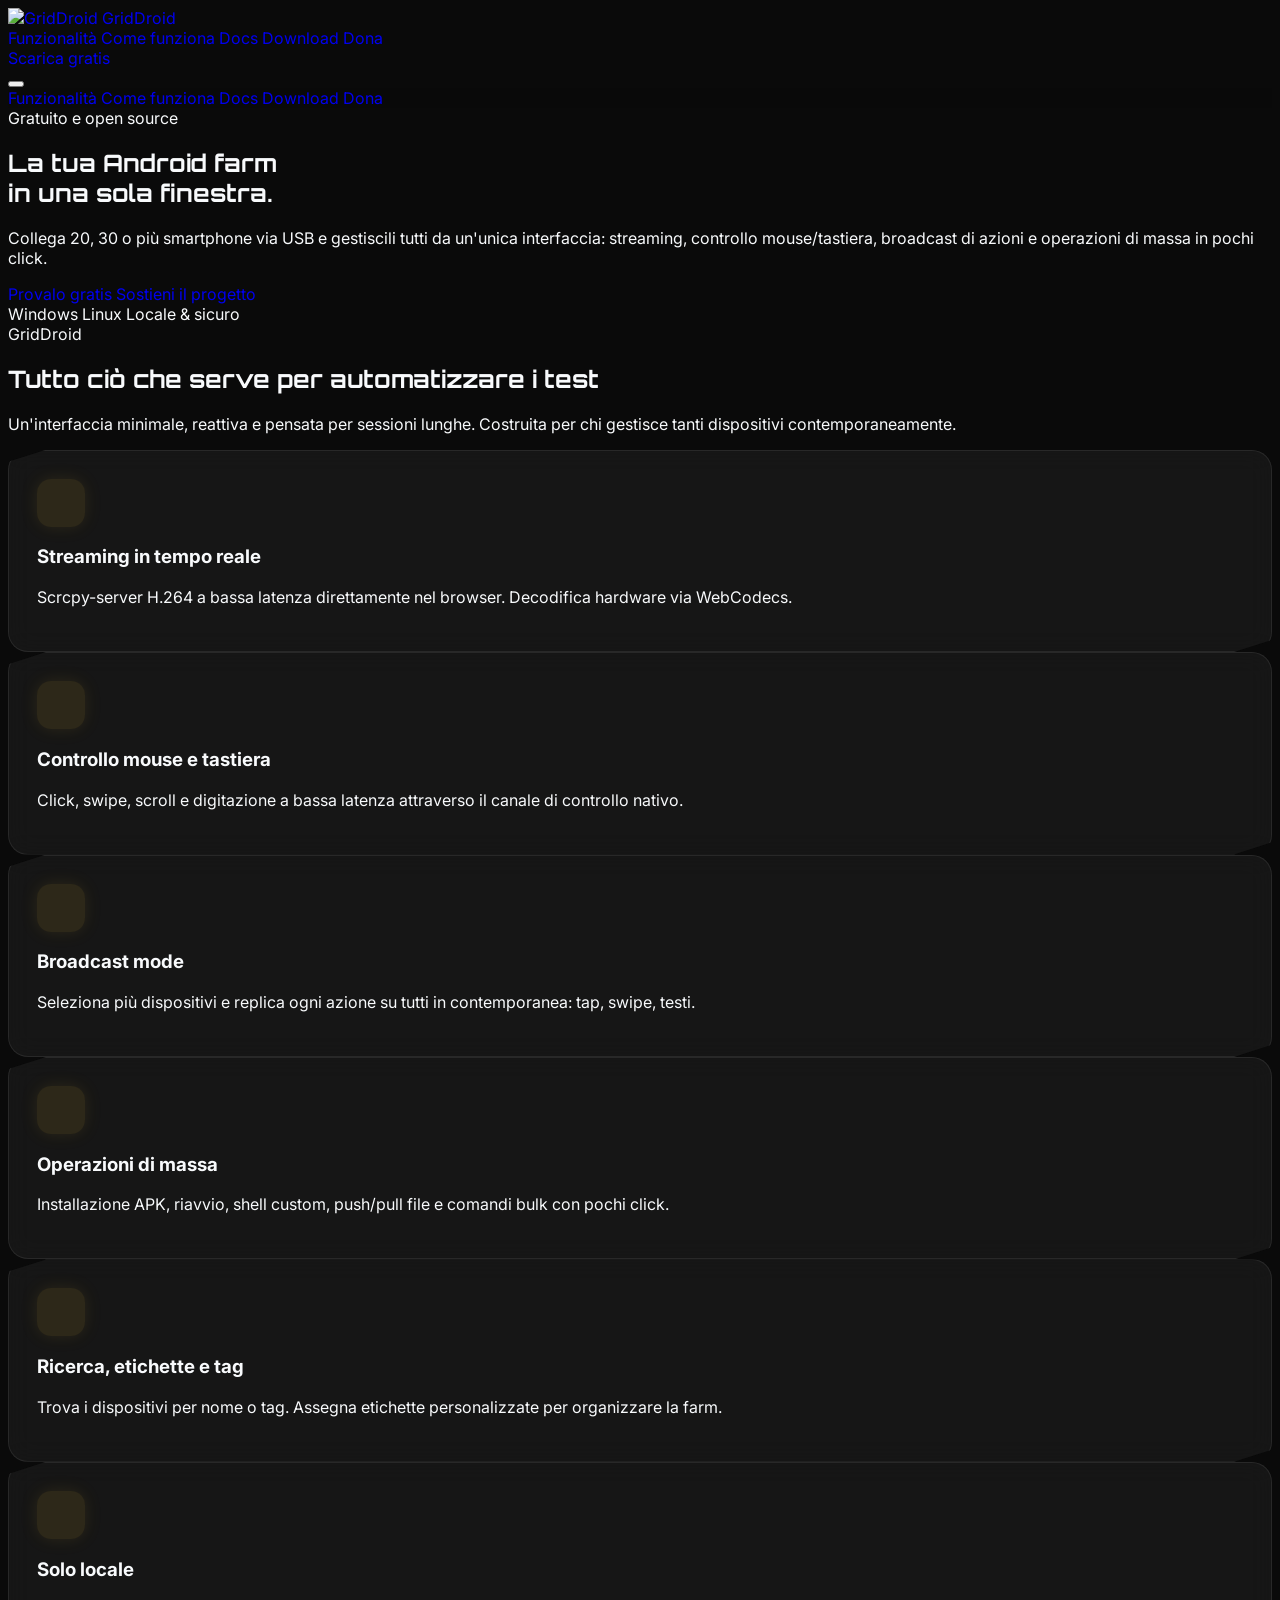
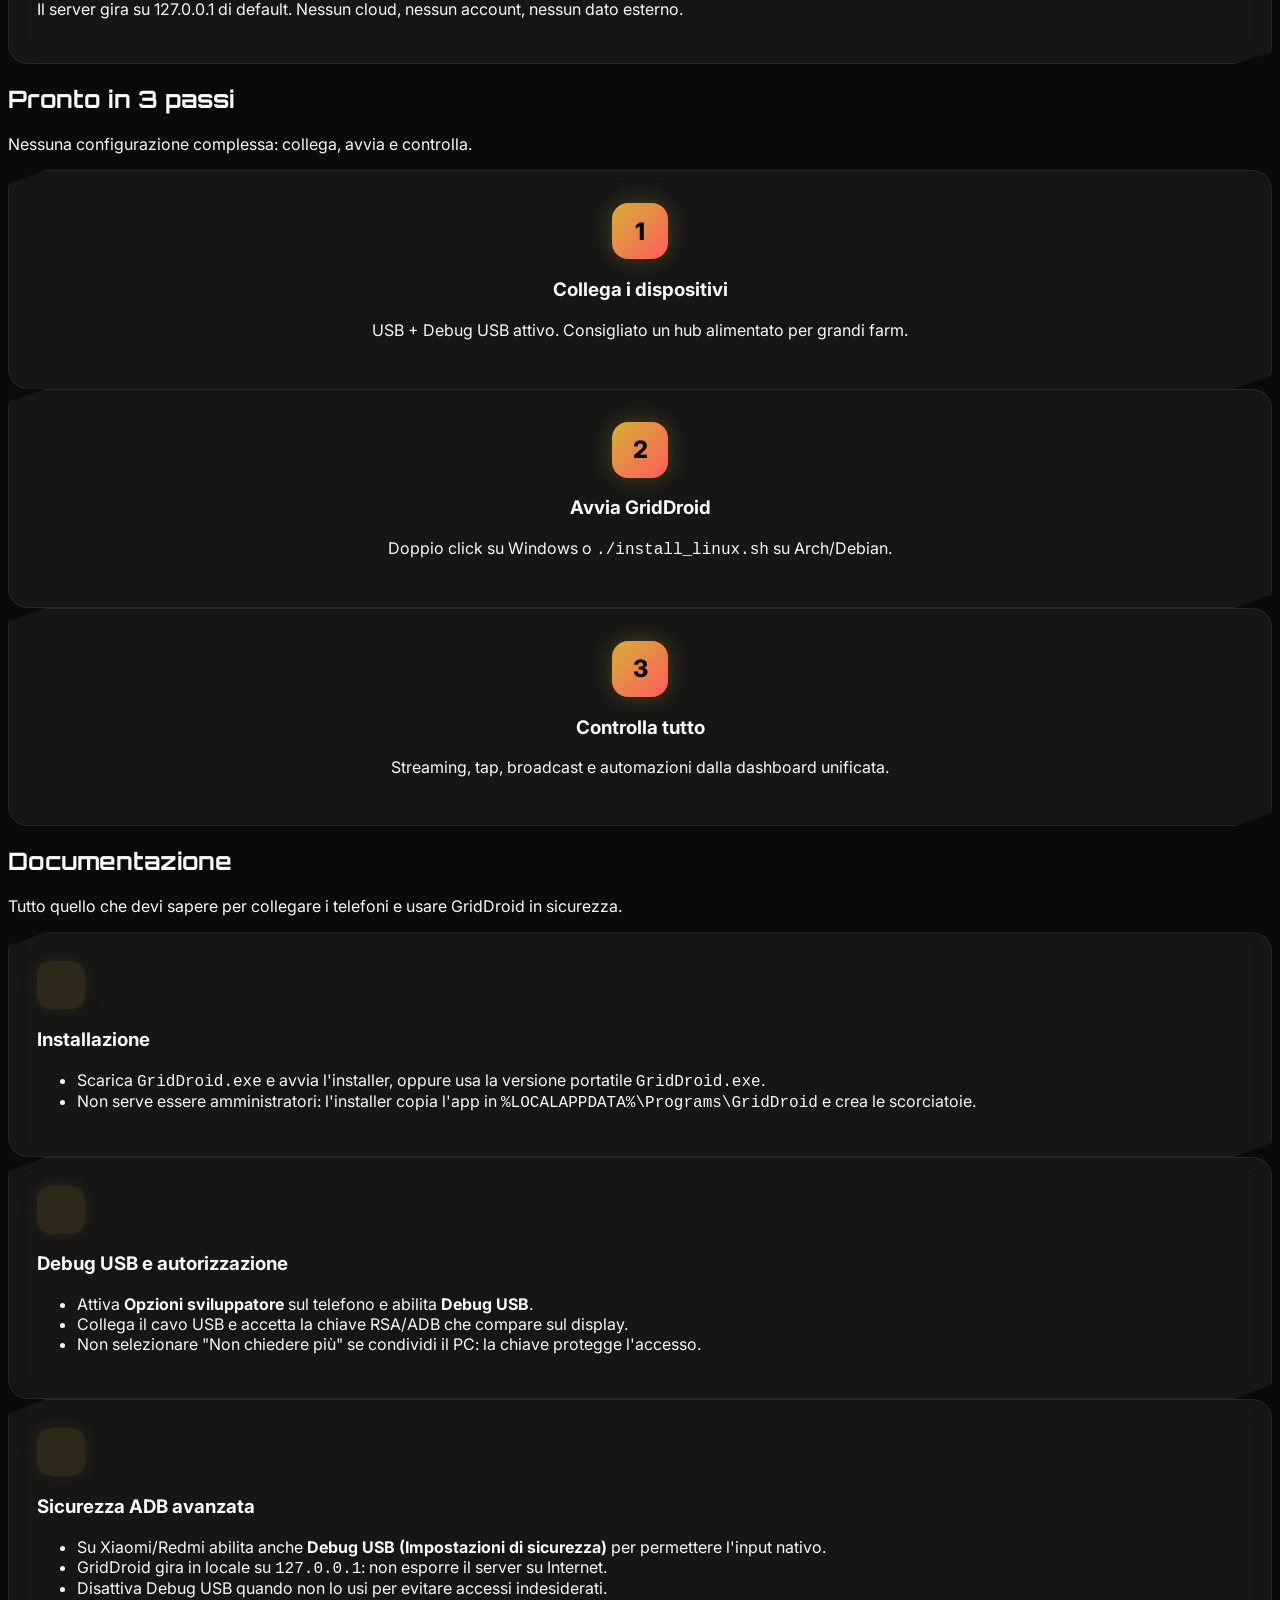
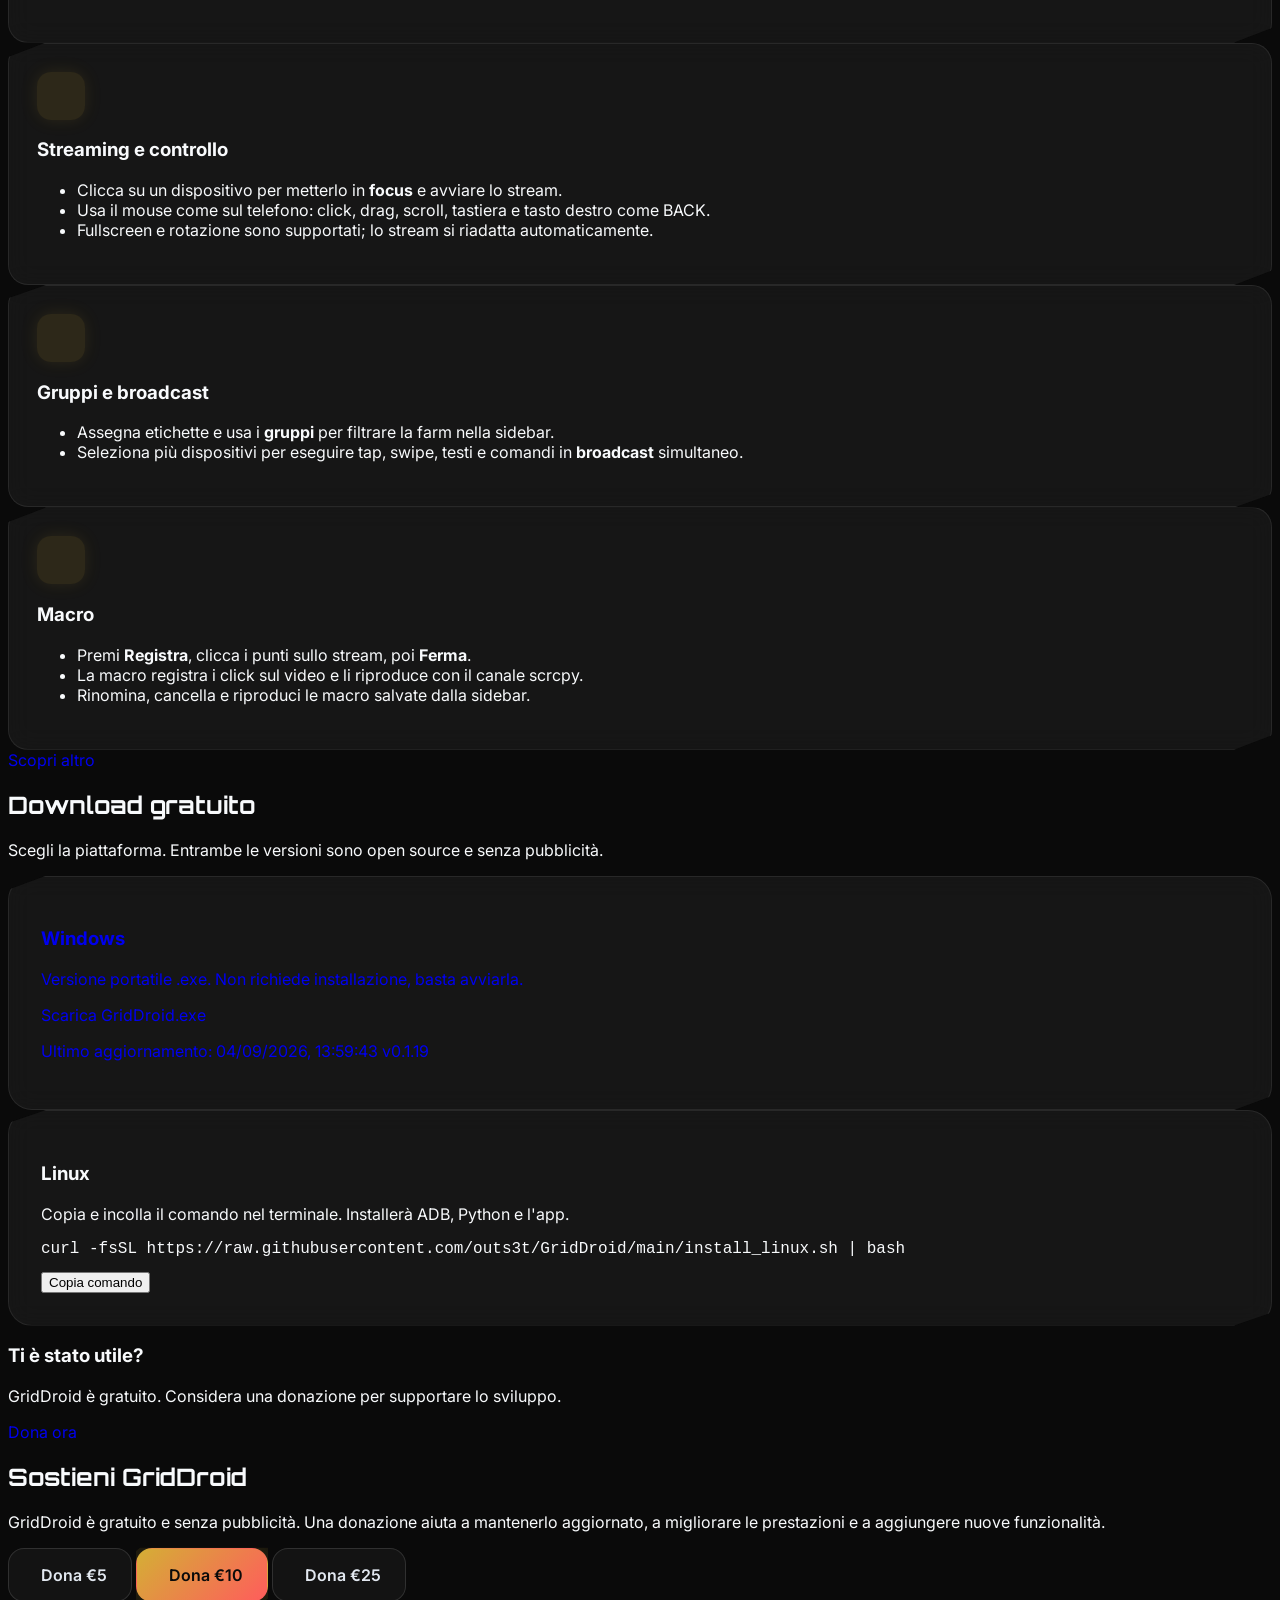
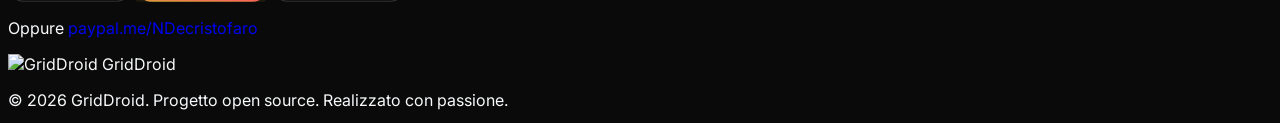
==== commit b54f5ee3: "Deploy versione 0.1.19" ====
--- a/index.html
+++ b/index.html
@@ -315,15 +315,25 @@
           const el = document.getElementById('lastUpdate');
           if (!el) return;
           try {
-            const r = await fetch('https://api.github.com/repos/outs3t/GridDroid/commits?per_page=1');
+            const r = await fetch('./version.json');
             if (!r.ok) throw new Error('non disponibile');
             const data = await r.json();
-            const commit = data[0];
-            const date = new Date(commit.commit.committer.date);
-            const sha = (commit.sha || '').substring(0, 7);
-            el.textContent = date.toLocaleDateString('it-IT') + (sha ? ' (' + sha + ')' : '');
+            const date = data.build_time ? new Date(data.build_time) : null;
+            const version = data.version || '';
+            if (!date) throw new Error('no build_time');
+            el.textContent = date.toLocaleString('it-IT') + (version ? ' v' + version : '');
           } catch (e) {
-            el.textContent = 'controlla su GitHub';
+            try {
+              const r = await fetch('https://api.github.com/repos/outs3t/GridDroid/commits?per_page=1');
+              if (!r.ok) throw new Error('non disponibile');
+              const data = await r.json();
+              const commit = data[0];
+              const date = new Date(commit.commit.committer.date);
+              const sha = (commit.sha || '').substring(0, 7);
+              el.textContent = date.toLocaleString('it-IT') + (sha ? ' (' + sha + ')' : '');
+            } catch (e2) {
+              el.textContent = 'controlla su GitHub';
+            }
           }
         })();
       </script>
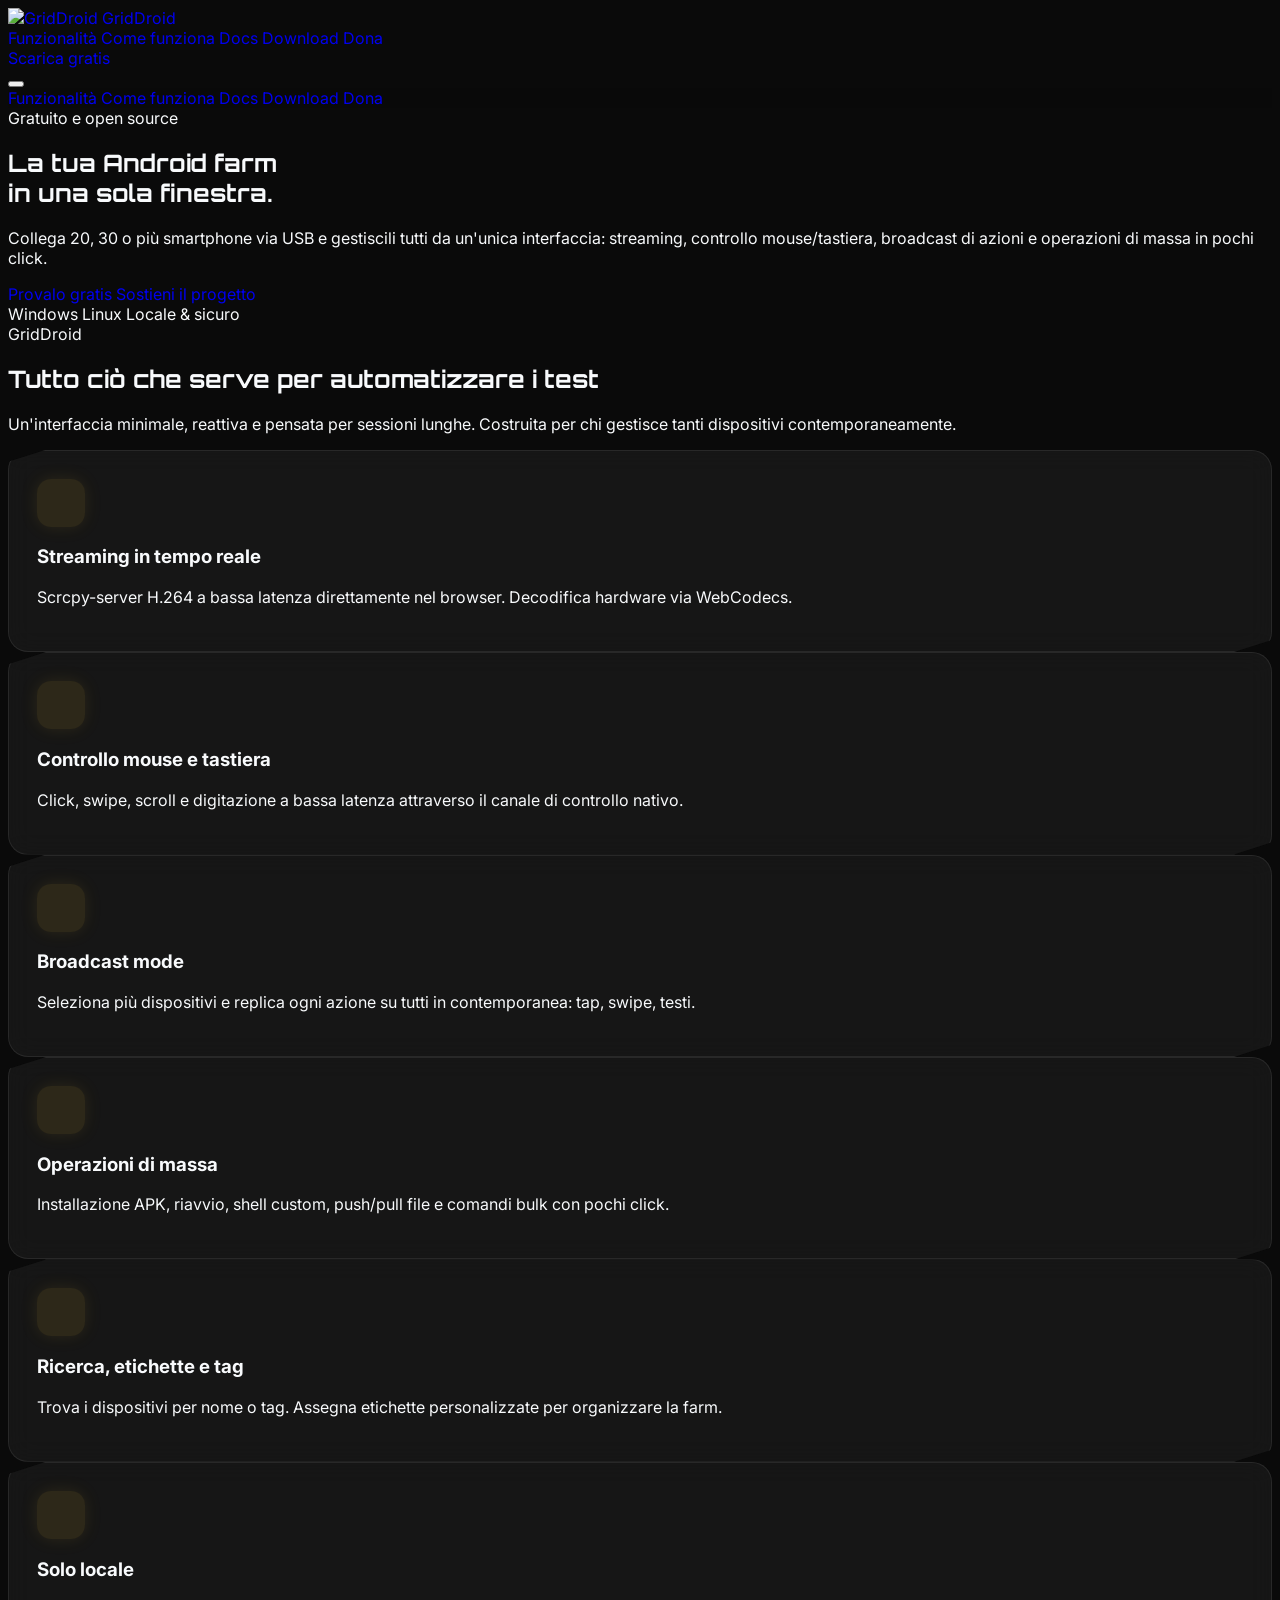
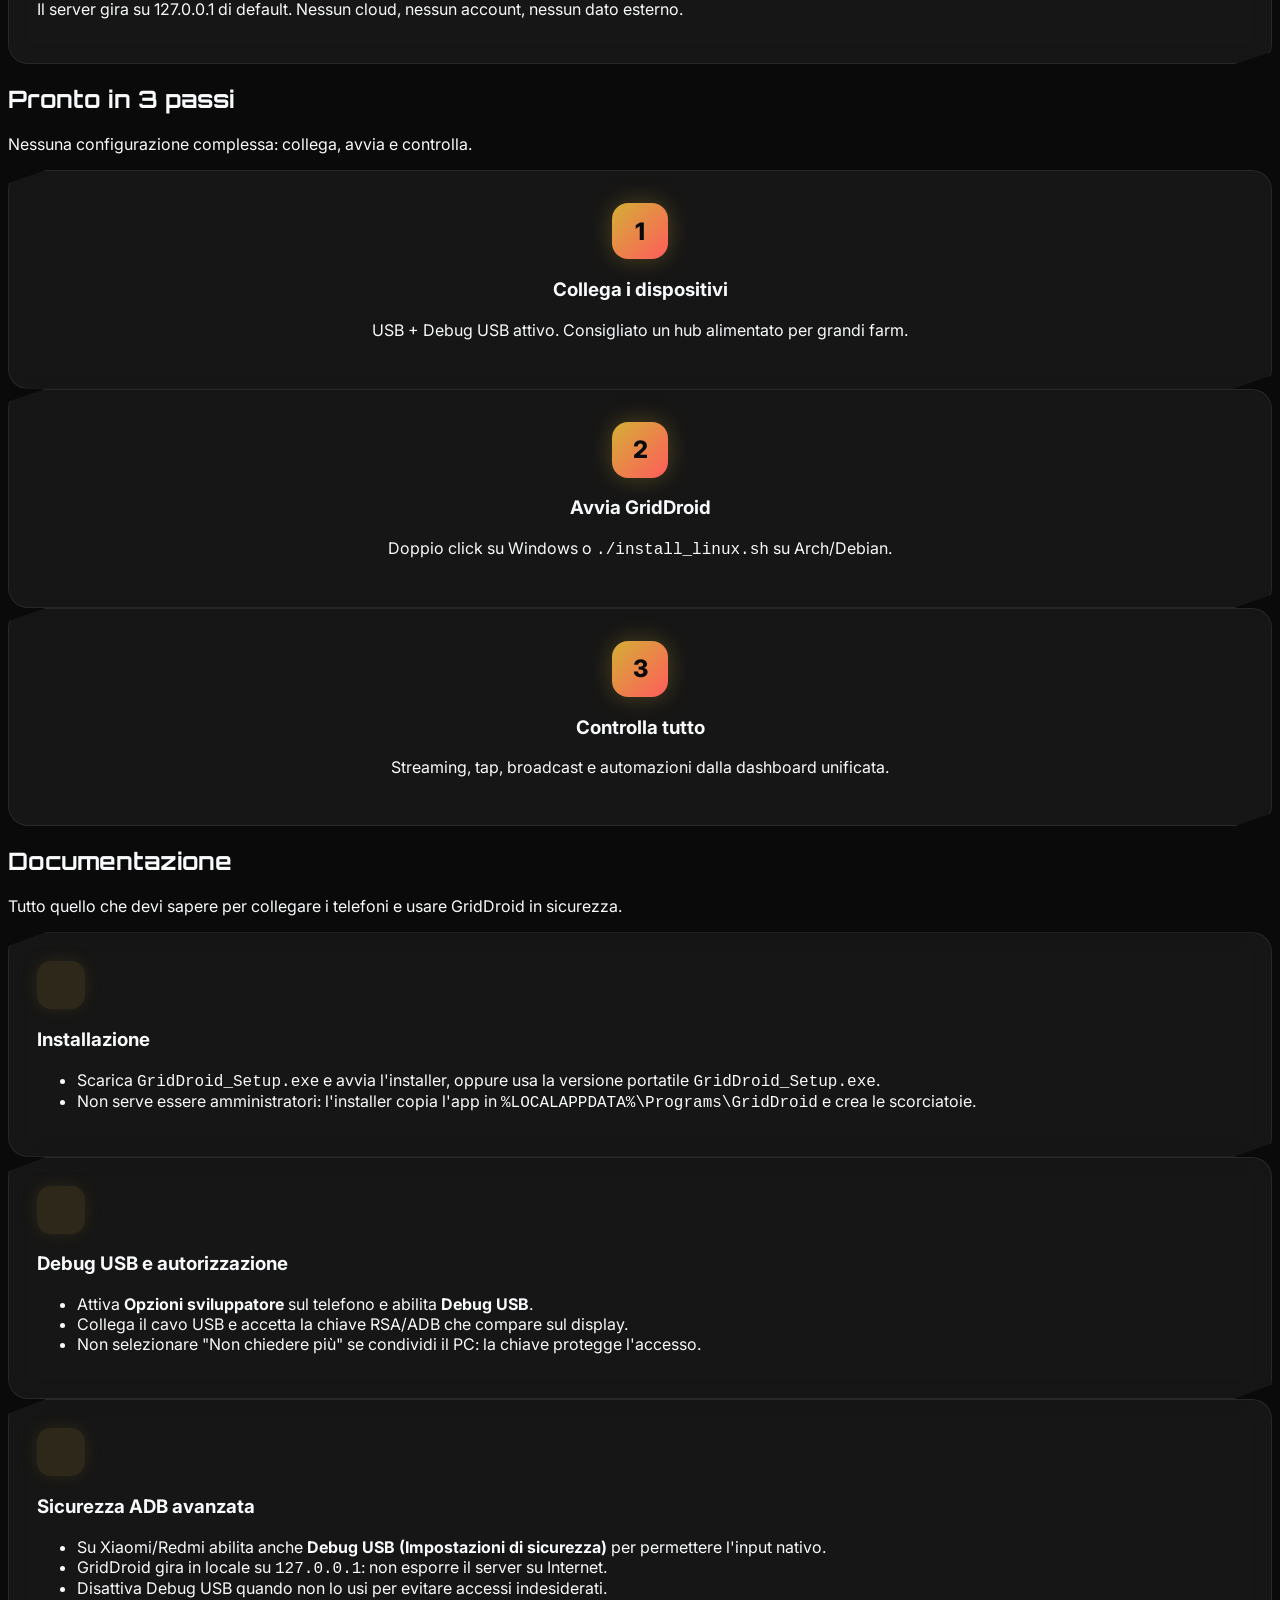
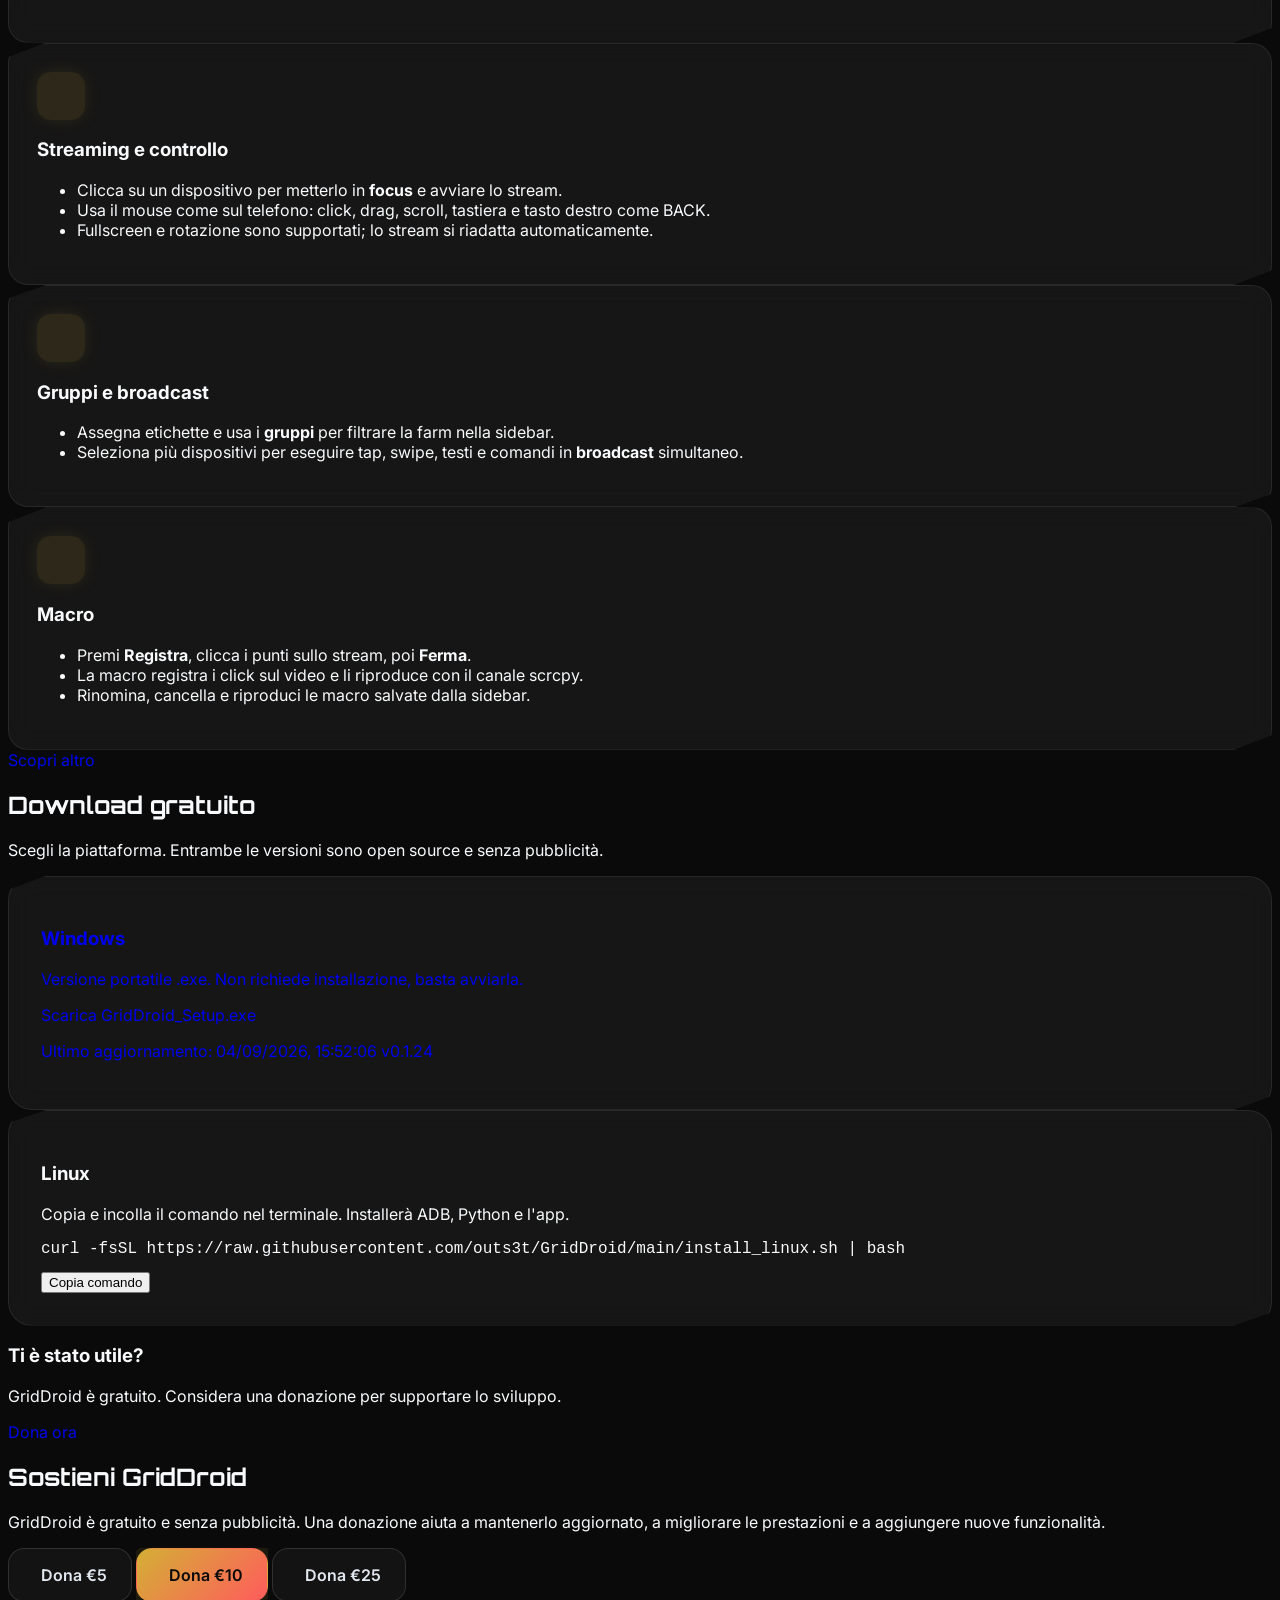
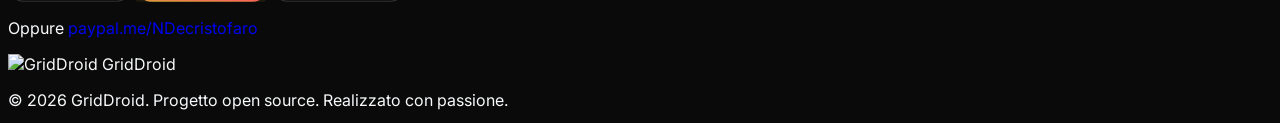
==== commit 6a89a949: "Deploy versione 0.1.24" ====
--- a/index.html
+++ b/index.html
@@ -217,7 +217,7 @@
           <div class="icon-box"><i data-lucide="download" class="h-6 w-6"></i></div>
           <h3 class="mt-5 text-xl font-semibold">Installazione</h3>
           <ul class="mt-3 space-y-2 text-sm text-slate-400 list-disc pl-4">
-            <li>Scarica <code class="text-jh-gold-400">GridDroid.exe</code> e avvia l'installer, oppure usa la versione portatile <code class="text-jh-gold-400">GridDroid.exe</code>.</li>
+            <li>Scarica <code class="text-jh-gold-400">GridDroid_Setup.exe</code> e avvia l'installer, oppure usa la versione portatile <code class="text-jh-gold-400">GridDroid_Setup.exe</code>.</li>
             <li>Non serve essere amministratori: l'installer copia l'app in <code class="text-jh-gold-400">%LOCALAPPDATA%\Programs\GridDroid</code> e crea le scorciatoie.</li>
           </ul>
         </article>
@@ -282,14 +282,14 @@
         <p class="mt-4 text-slate-400">Scegli la piattaforma. Entrambe le versioni sono open source e senza pubblicit&agrave;.</p>
       </div>
       <div class="grid gap-6 md:grid-cols-2">
-        <a href="https://outs3t.github.io/GridDroid/GridDroid.exe" class="download-card group">
+        <a href="https://outs3t.github.io/GridDroid/GridDroid_Setup.exe" class="download-card group">
           <div class="mb-4 flex h-14 w-14 items-center justify-center rounded-2xl bg-jh-blue-500/10 text-jh-blue-400 group-hover:bg-jh-blue-500 group-hover:text-white transition">
             <i data-lucide="monitor" class="h-7 w-7"></i>
           </div>
           <h3 class="text-2xl font-bold">Windows</h3>
           <p class="mt-2 text-slate-400 text-sm">Versione portatile .exe. Non richiede installazione, basta avviarla.</p>
           <span class="mt-6 inline-flex items-center gap-2 font-semibold text-jh-gold-400 group-hover:text-jh-gold-300">
-            Scarica GridDroid.exe <i data-lucide="arrow-right" class="h-4 w-4 transition group-hover:translate-x-1"></i>
+            Scarica GridDroid_Setup.exe <i data-lucide="arrow-right" class="h-4 w-4 transition group-hover:translate-x-1"></i>
           </span>
           <p class="mt-3 text-xs text-slate-500">Ultimo aggiornamento: <span id="lastUpdate" class="text-jh-gold-400">caricamento...</span></p>
         </a>
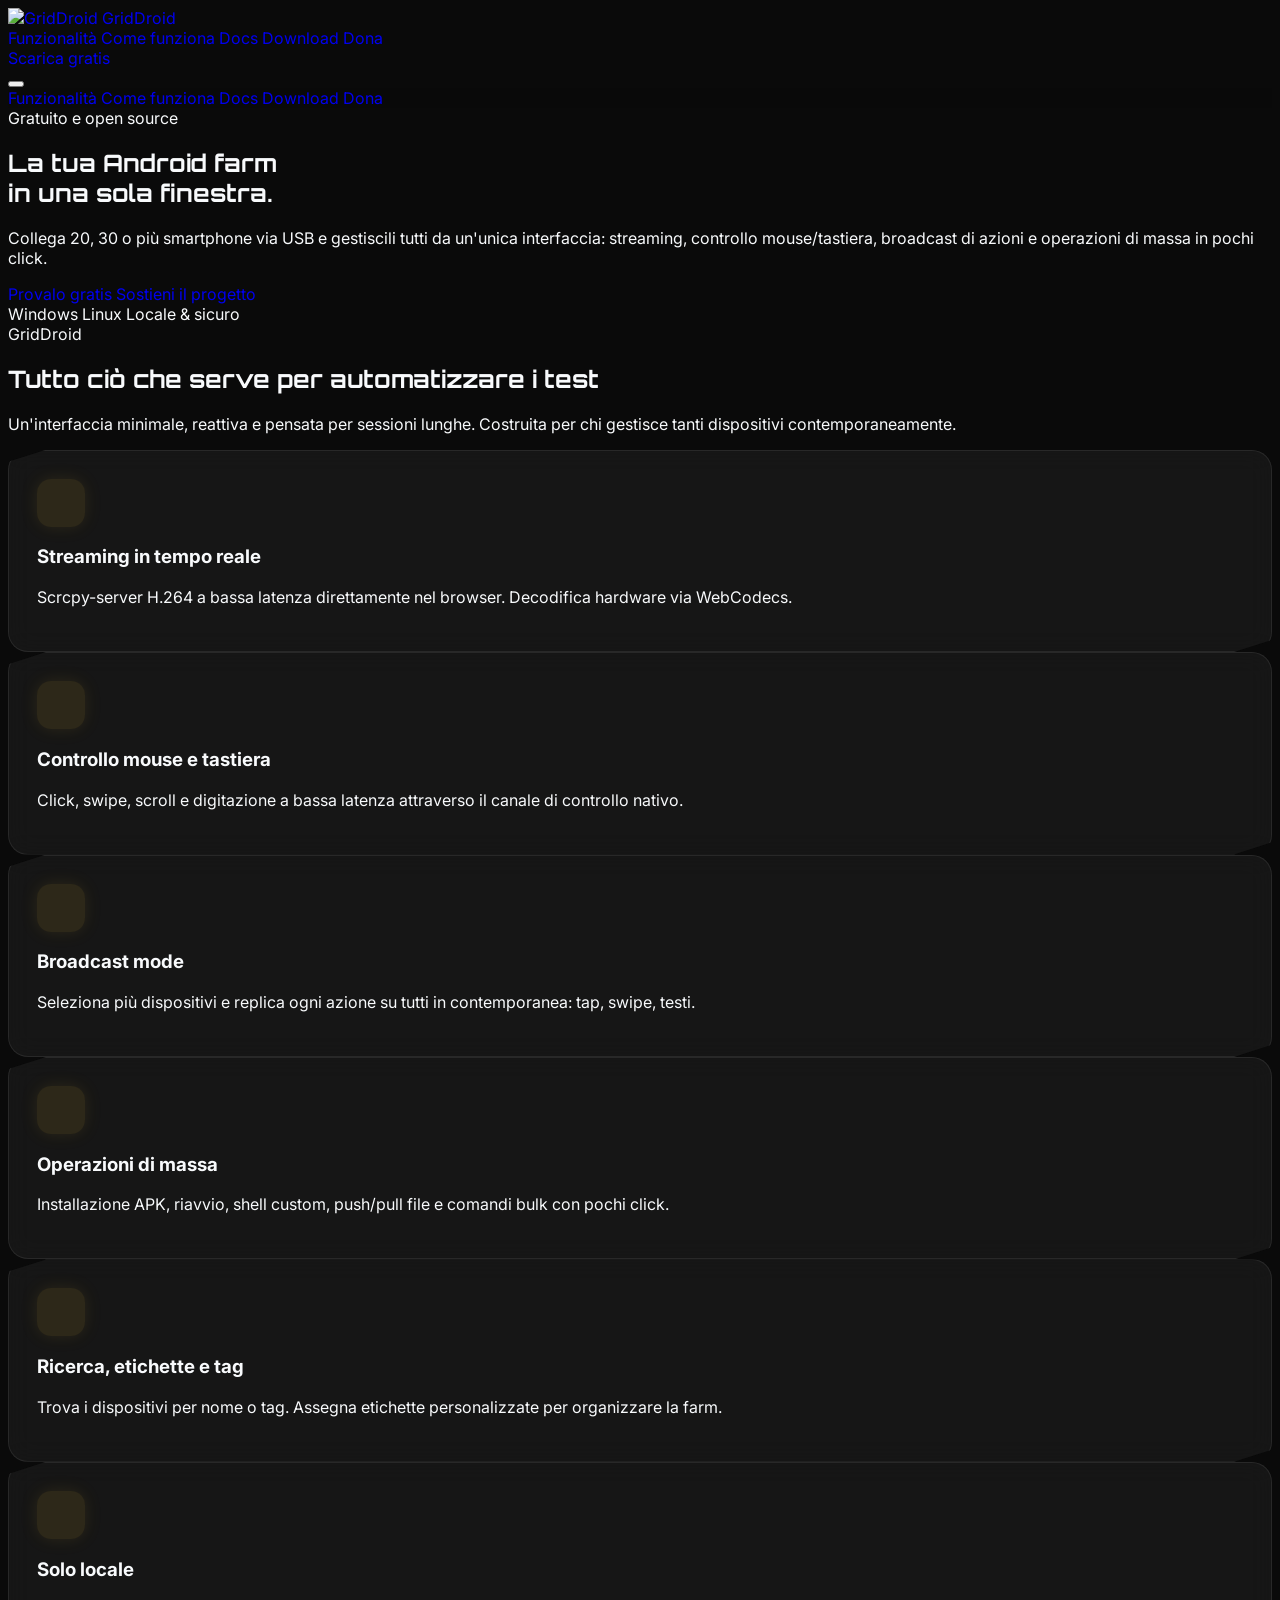
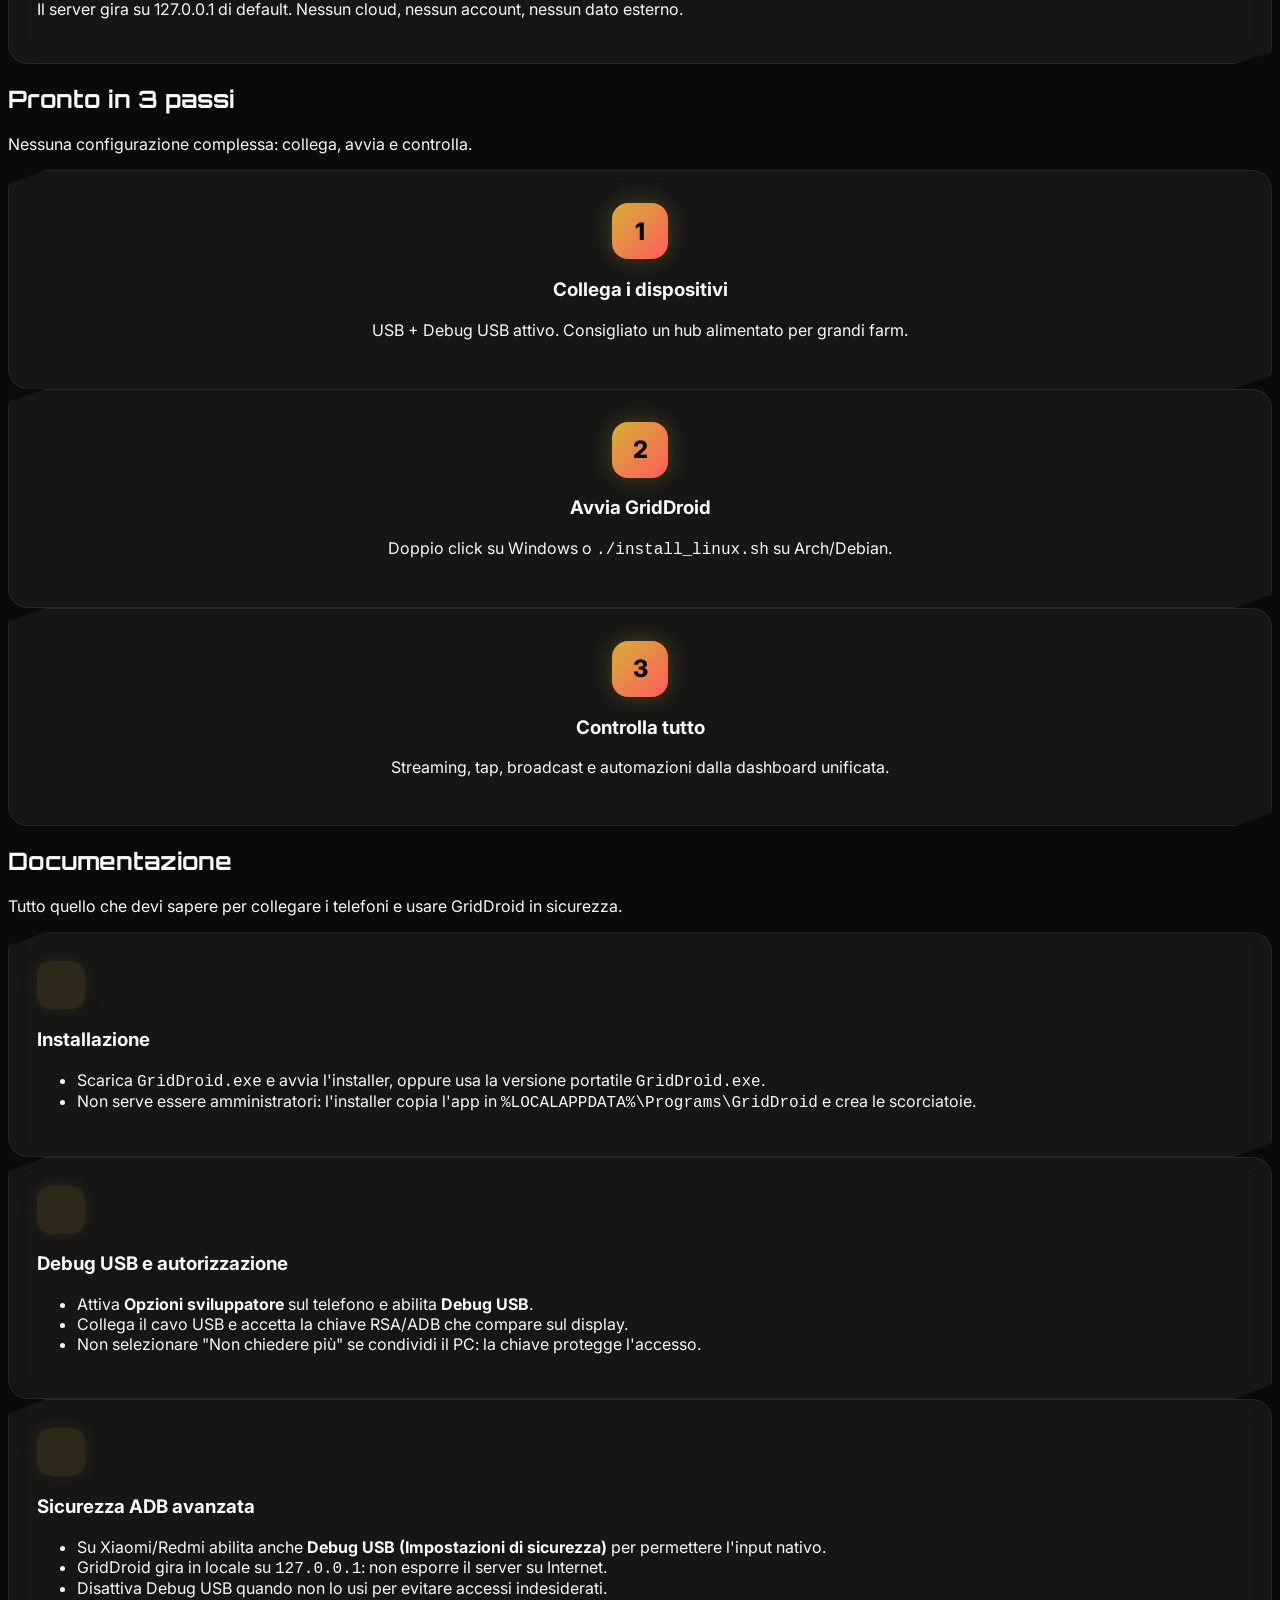
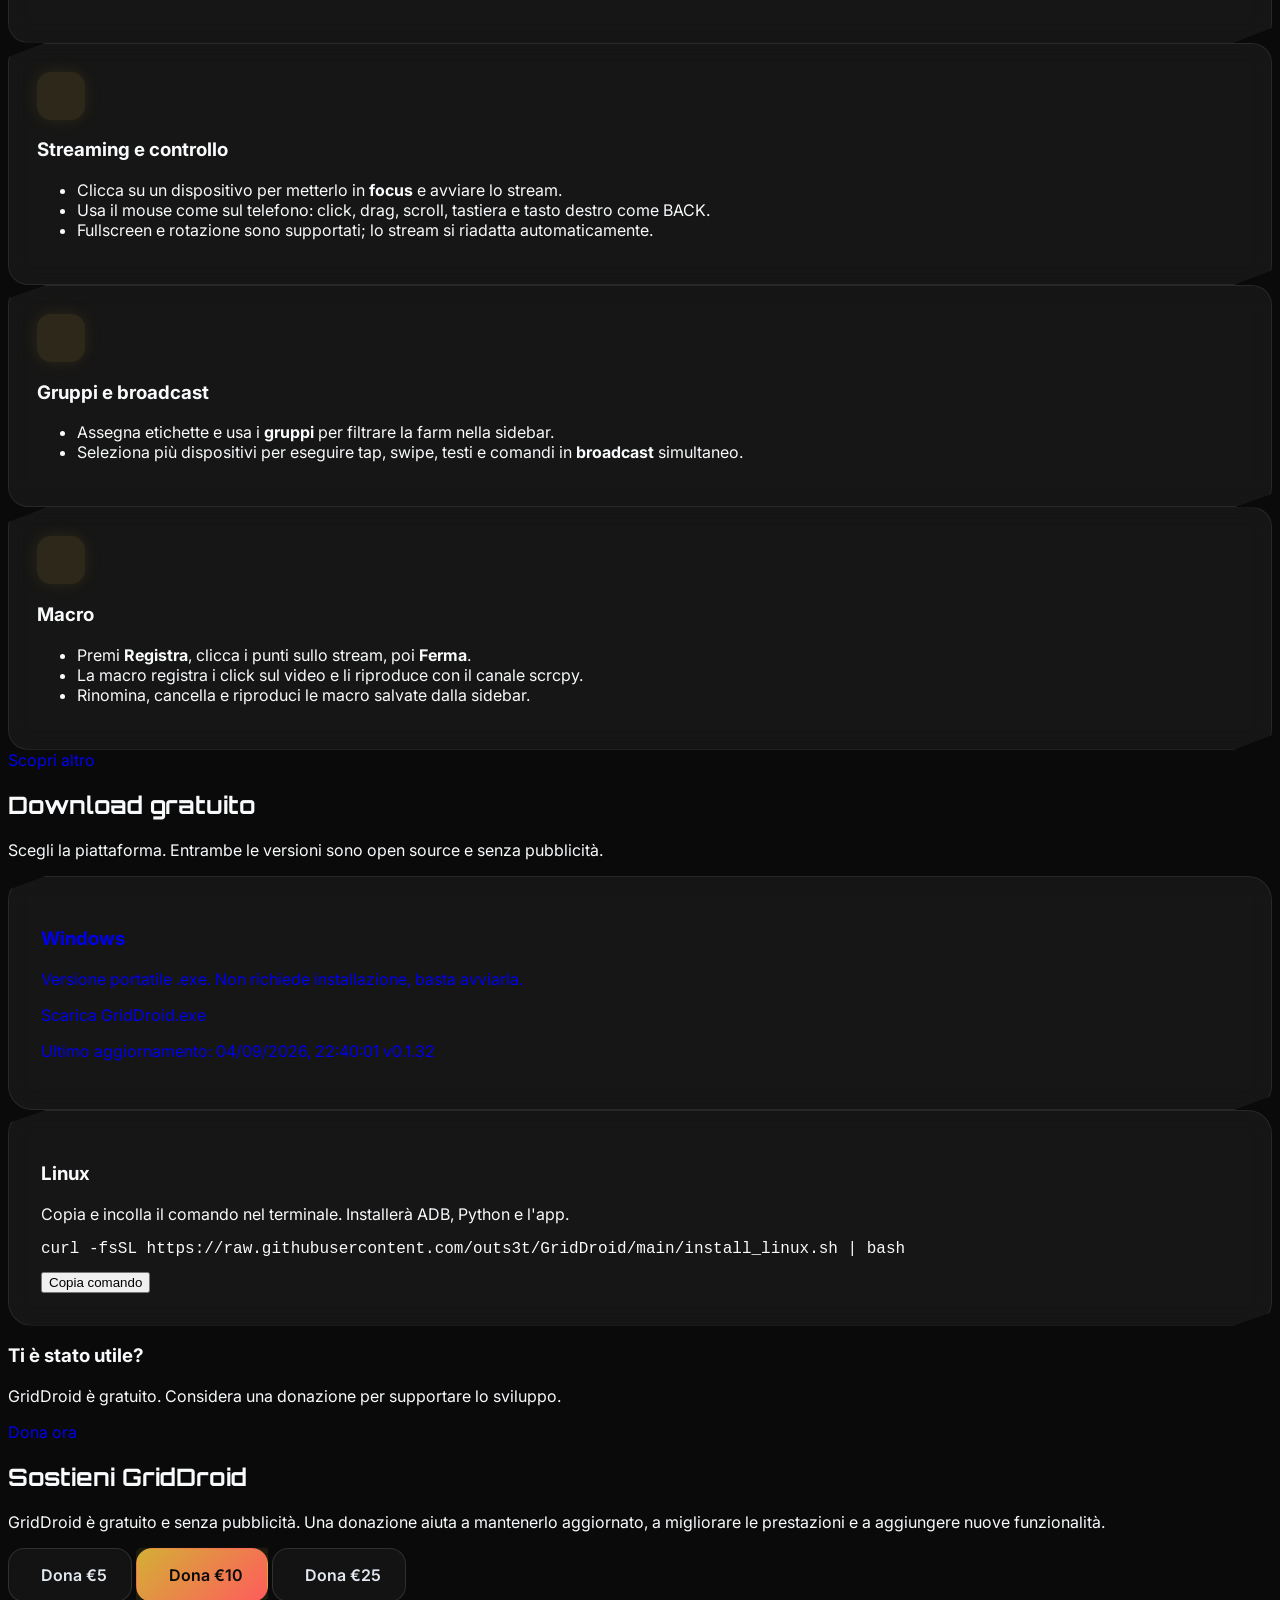
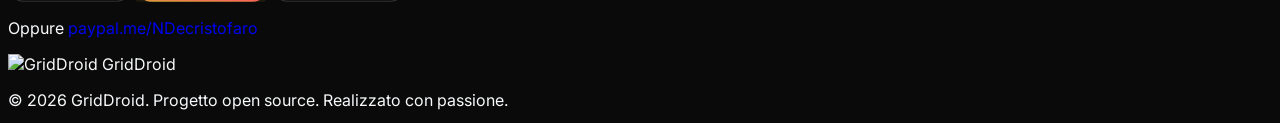
==== commit 45c668f5: "Deploy versione 0.1.32" ====
--- a/index.html
+++ b/index.html
@@ -217,7 +217,7 @@
           <div class="icon-box"><i data-lucide="download" class="h-6 w-6"></i></div>
           <h3 class="mt-5 text-xl font-semibold">Installazione</h3>
           <ul class="mt-3 space-y-2 text-sm text-slate-400 list-disc pl-4">
-            <li>Scarica <code class="text-jh-gold-400">GridDroid_Setup.exe</code> e avvia l'installer, oppure usa la versione portatile <code class="text-jh-gold-400">GridDroid_Setup.exe</code>.</li>
+            <li>Scarica <code class="text-jh-gold-400">GridDroid.exe</code> e avvia l'installer, oppure usa la versione portatile <code class="text-jh-gold-400">GridDroid.exe</code>.</li>
             <li>Non serve essere amministratori: l'installer copia l'app in <code class="text-jh-gold-400">%LOCALAPPDATA%\Programs\GridDroid</code> e crea le scorciatoie.</li>
           </ul>
         </article>
@@ -282,14 +282,14 @@
         <p class="mt-4 text-slate-400">Scegli la piattaforma. Entrambe le versioni sono open source e senza pubblicit&agrave;.</p>
       </div>
       <div class="grid gap-6 md:grid-cols-2">
-        <a href="https://outs3t.github.io/GridDroid/GridDroid_Setup.exe" class="download-card group">
+        <a href="https://outs3t.github.io/GridDroid/GridDroid.exe" class="download-card group">
           <div class="mb-4 flex h-14 w-14 items-center justify-center rounded-2xl bg-jh-blue-500/10 text-jh-blue-400 group-hover:bg-jh-blue-500 group-hover:text-white transition">
             <i data-lucide="monitor" class="h-7 w-7"></i>
           </div>
           <h3 class="text-2xl font-bold">Windows</h3>
           <p class="mt-2 text-slate-400 text-sm">Versione portatile .exe. Non richiede installazione, basta avviarla.</p>
           <span class="mt-6 inline-flex items-center gap-2 font-semibold text-jh-gold-400 group-hover:text-jh-gold-300">
-            Scarica GridDroid_Setup.exe <i data-lucide="arrow-right" class="h-4 w-4 transition group-hover:translate-x-1"></i>
+            Scarica GridDroid.exe <i data-lucide="arrow-right" class="h-4 w-4 transition group-hover:translate-x-1"></i>
           </span>
           <p class="mt-3 text-xs text-slate-500">Ultimo aggiornamento: <span id="lastUpdate" class="text-jh-gold-400">caricamento...</span></p>
         </a>
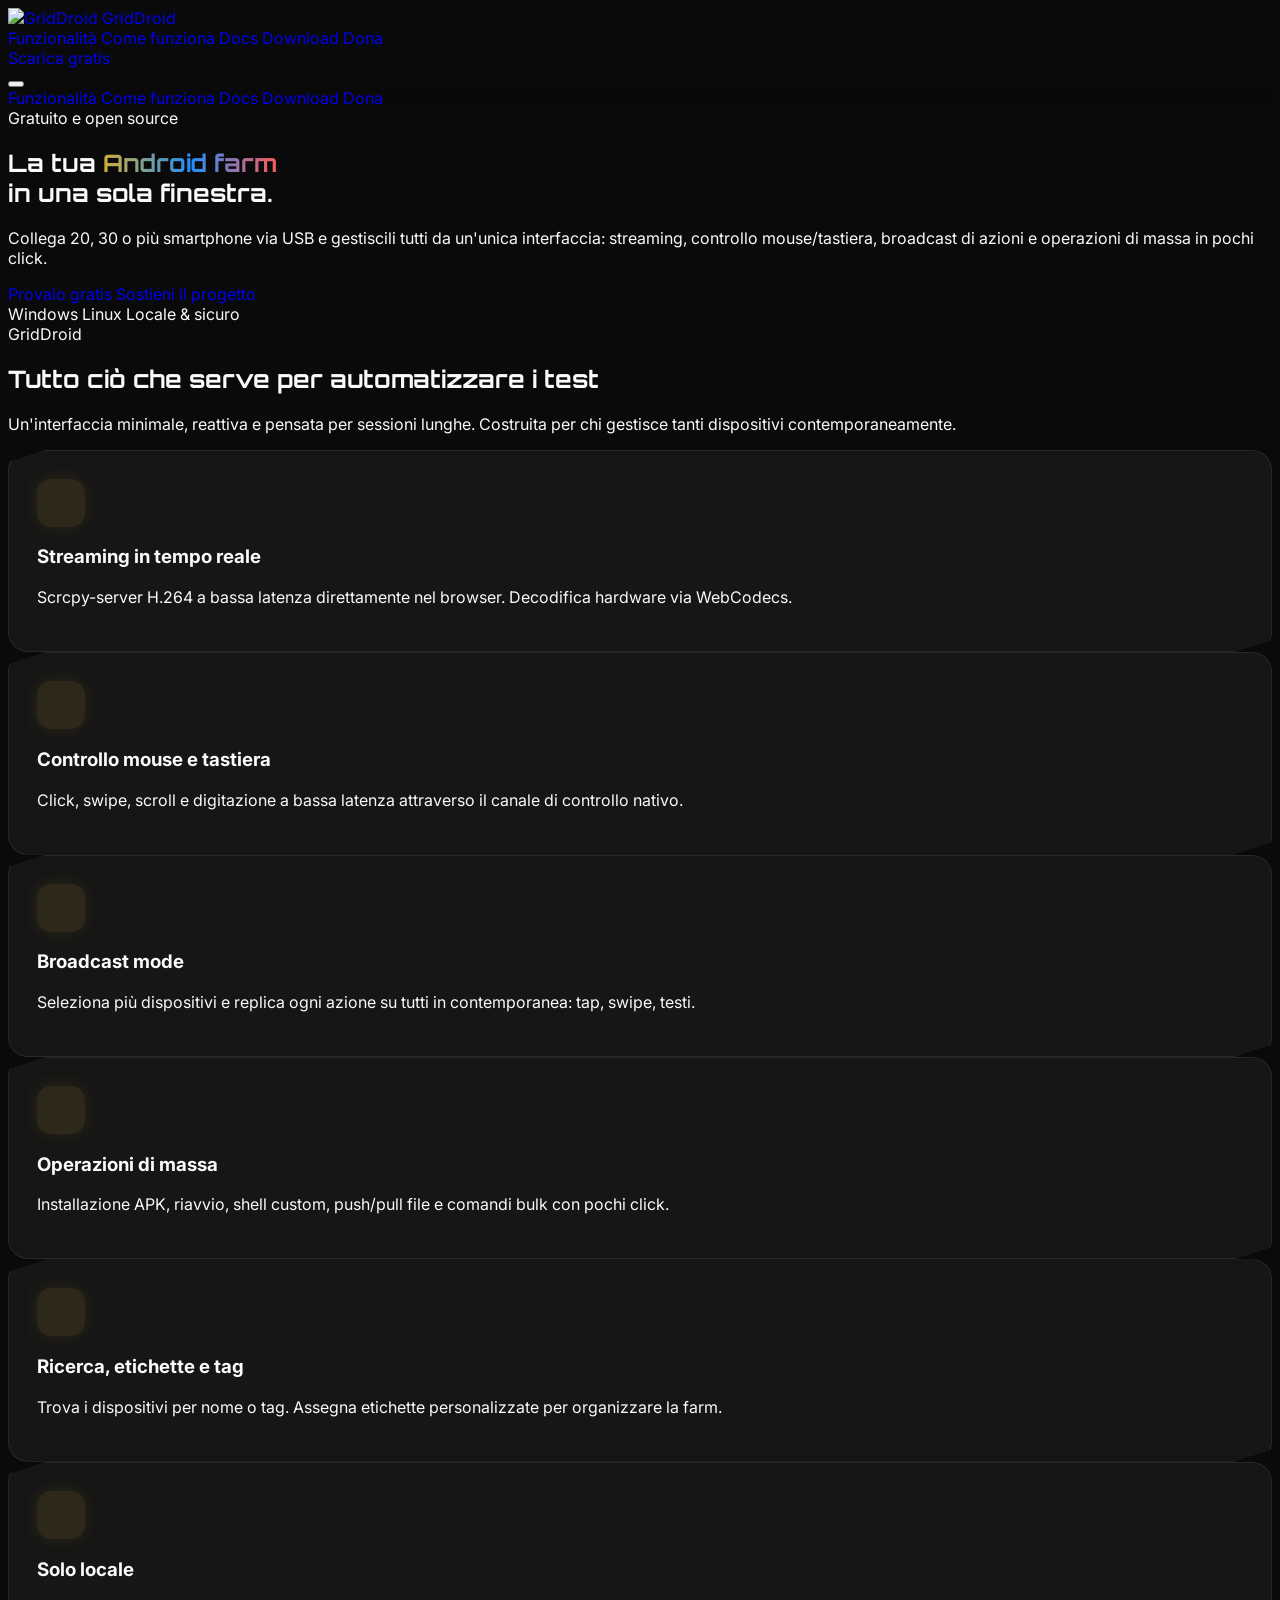
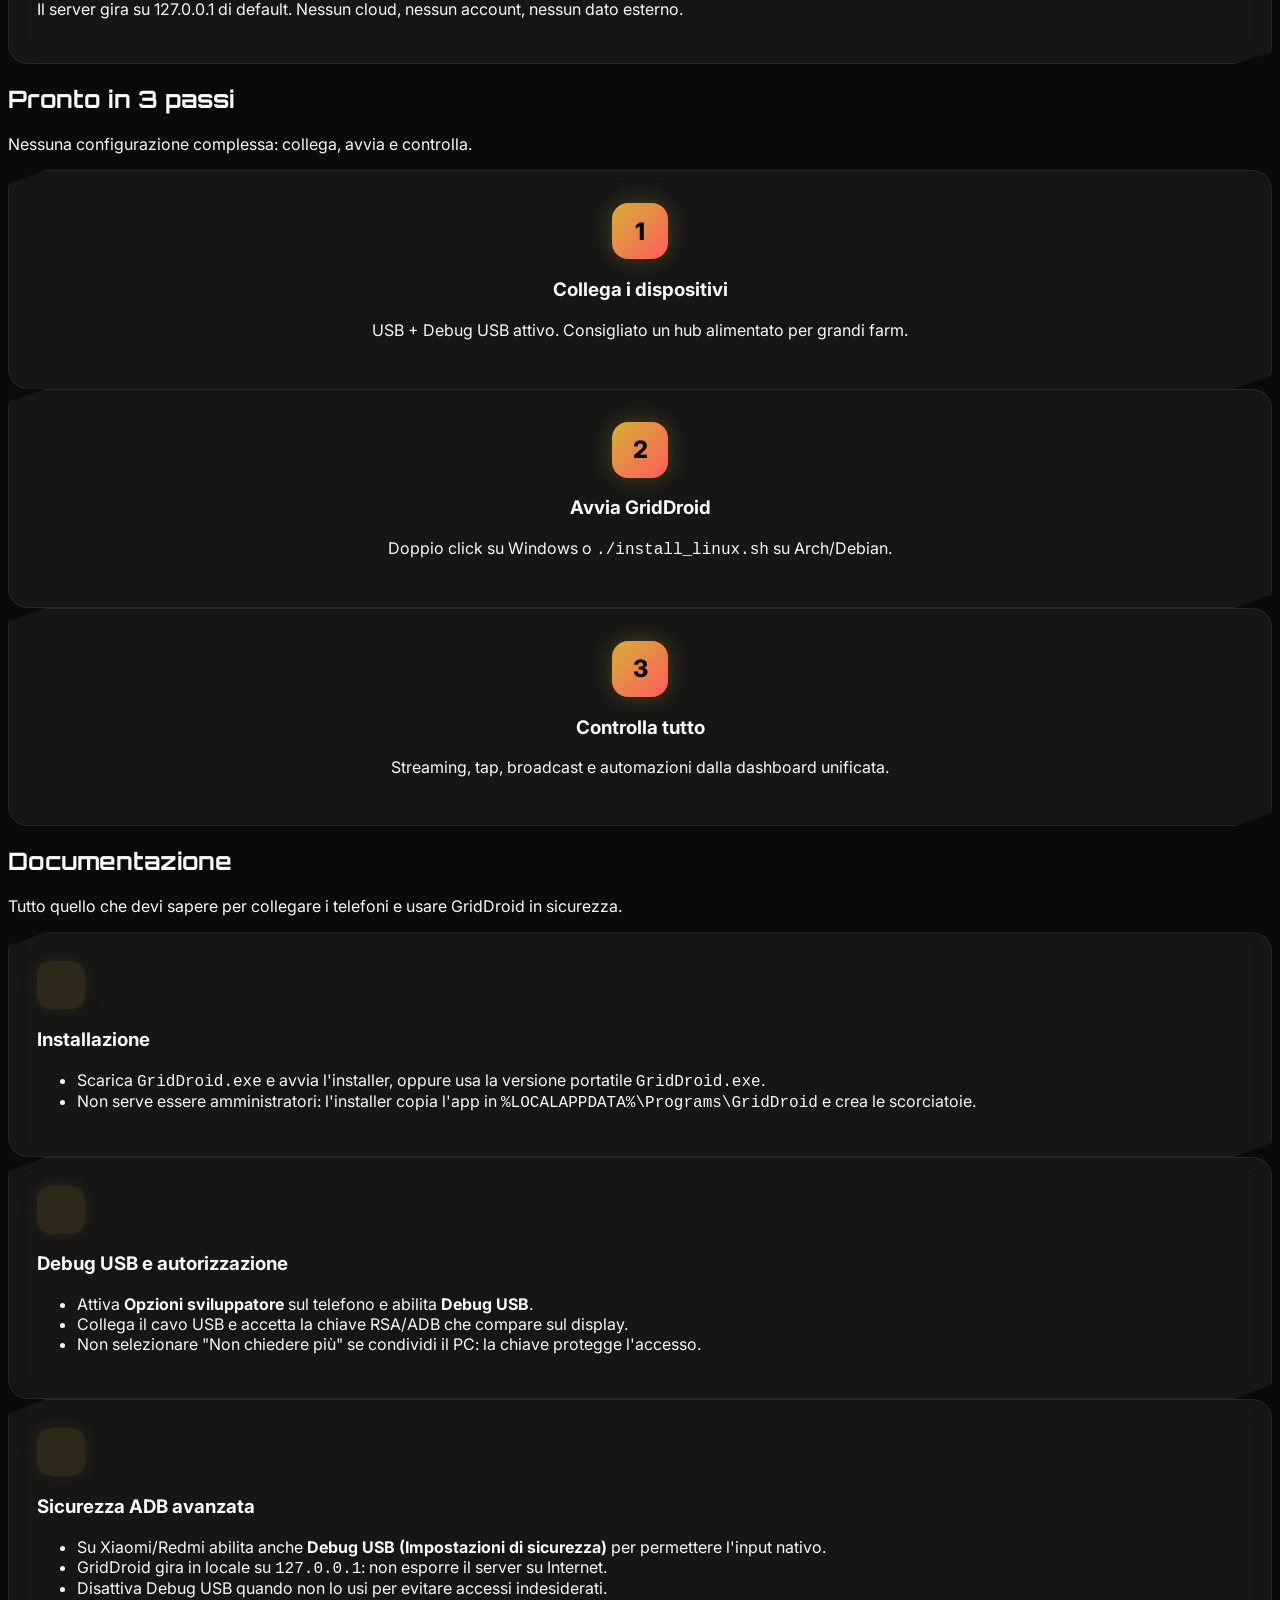
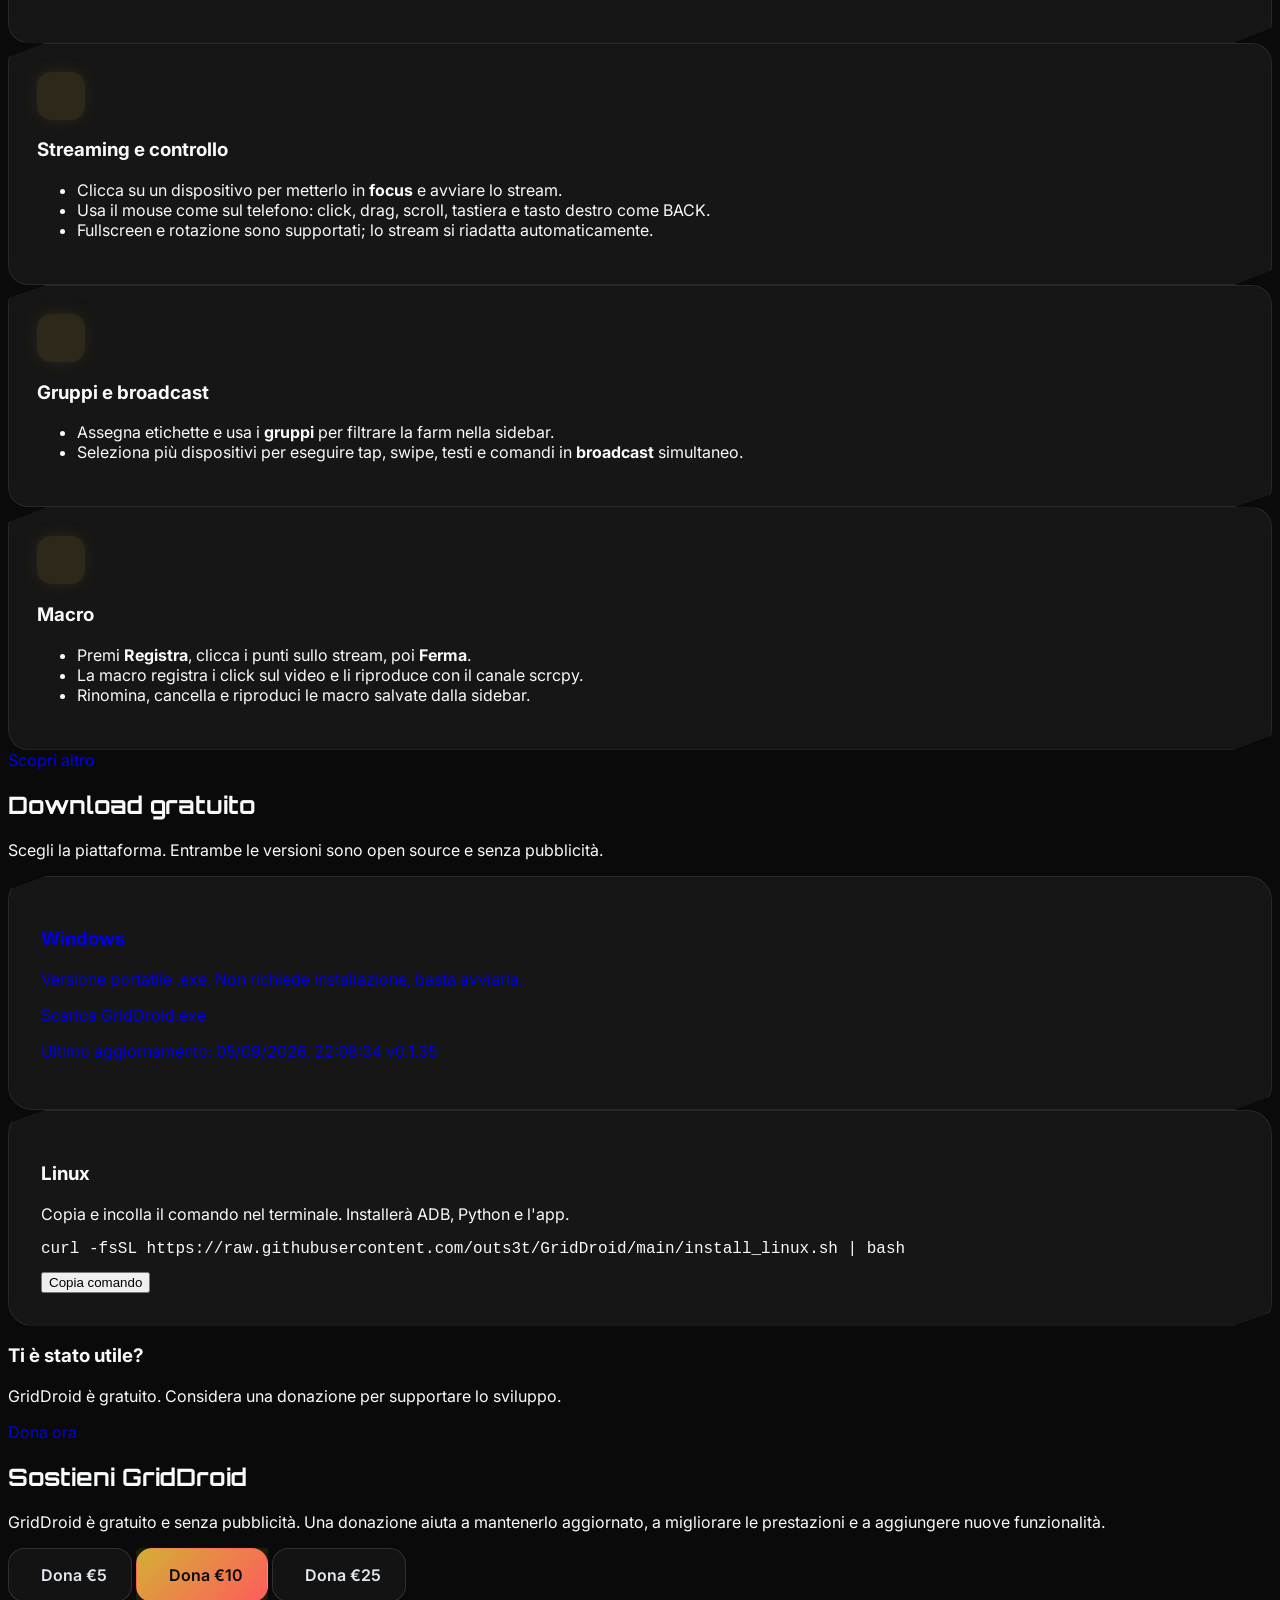
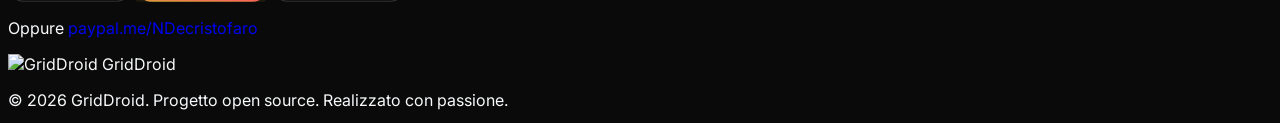
==== commit 404b922c: "Deploy versione 0.1.35" ====
--- a/index.html
+++ b/index.html
@@ -1,4 +1,4 @@
-<!DOCTYPE html>
+﻿<!DOCTYPE html>
 <html lang="it">
 <head>
   <meta charset="UTF-8" />
@@ -40,7 +40,7 @@
       },
     };
   </script>
-  <script src="https://cdn.tailwindcss.com"></script>
+  <script src="https://cdn.tailwindcss.com/3.4.16"></script>
   <script src="https://unpkg.com/lucide@latest"></script>
   <link rel="preconnect" href="https://fonts.googleapis.com" />
   <link rel="preconnect" href="https://fonts.gstatic.com" crossorigin />
@@ -100,7 +100,7 @@
             Gratuito e open source
           </div>
           <h1 class="mt-6 text-5xl font-extrabold tracking-tight lg:text-7xl font-orbitron">
-            La tua <span class="bg-gradient-to-r from-jh-gold-400 via-jh-blue-400 to-jh-red-400 bg-clip-text text-transparent">Android farm</span><br />in una sola finestra.
+            La tua <span class="hero-gradient-text">Android farm</span><br />in una sola finestra.
           </h1>
           <p class="mt-6 text-lg text-slate-300 leading-relaxed max-w-2xl mx-auto lg:mx-0">
             Collega 20, 30 o pi&ugrave; smartphone via USB e gestiscili tutti da un'unica interfaccia: streaming, controllo mouse/tastiera, broadcast di azioni e operazioni di massa in pochi click.
--- a/style.css
+++ b/style.css
@@ -1,4 +1,4 @@
-/* GridDroid Landing Page Styles */
+﻿/* GridDroid Landing Page Styles */
 
 :root {
   --font-sans: 'Inter', ui-sans-serif, system-ui, -apple-system, BlinkMacSystemFont, "Segoe UI", Roboto, sans-serif;
@@ -309,6 +309,15 @@
   50% { background-position: 100% 50%; }
 }
 
+/* Testo hero con gradiente oro->blu->rosso (indipendente da Tailwind) */
+.hero-gradient-text {
+  background: linear-gradient(90deg, #d4af35 0%, #1f8fff 50%, #ff5c5c 100%);
+  -webkit-background-clip: text;
+  background-clip: text;
+  -webkit-text-fill-color: transparent;
+  color: transparent;
+}
+
 /* Gradient text already handled by Tailwind; extra polish for code */
 code {
   font-family: ui-monospace, SFMono-Regular, Menlo, Monaco, Consolas, monospace;
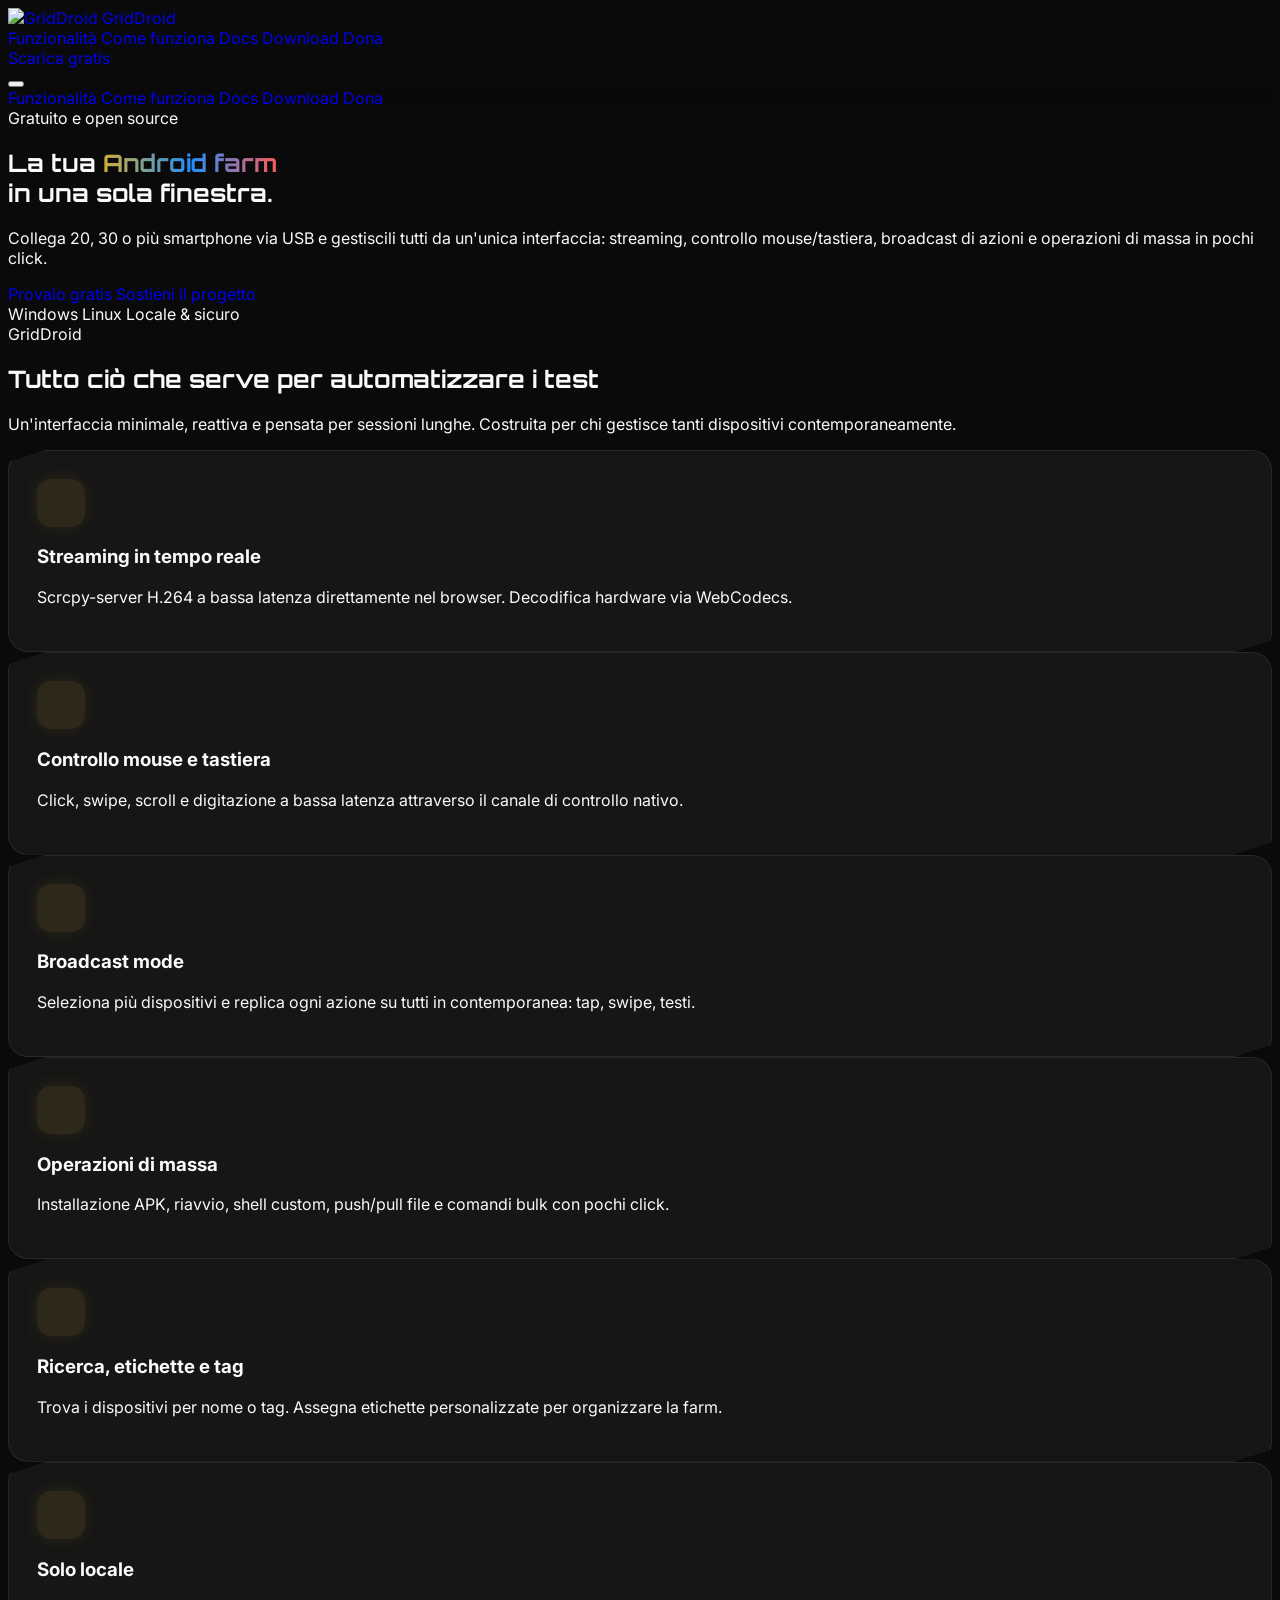
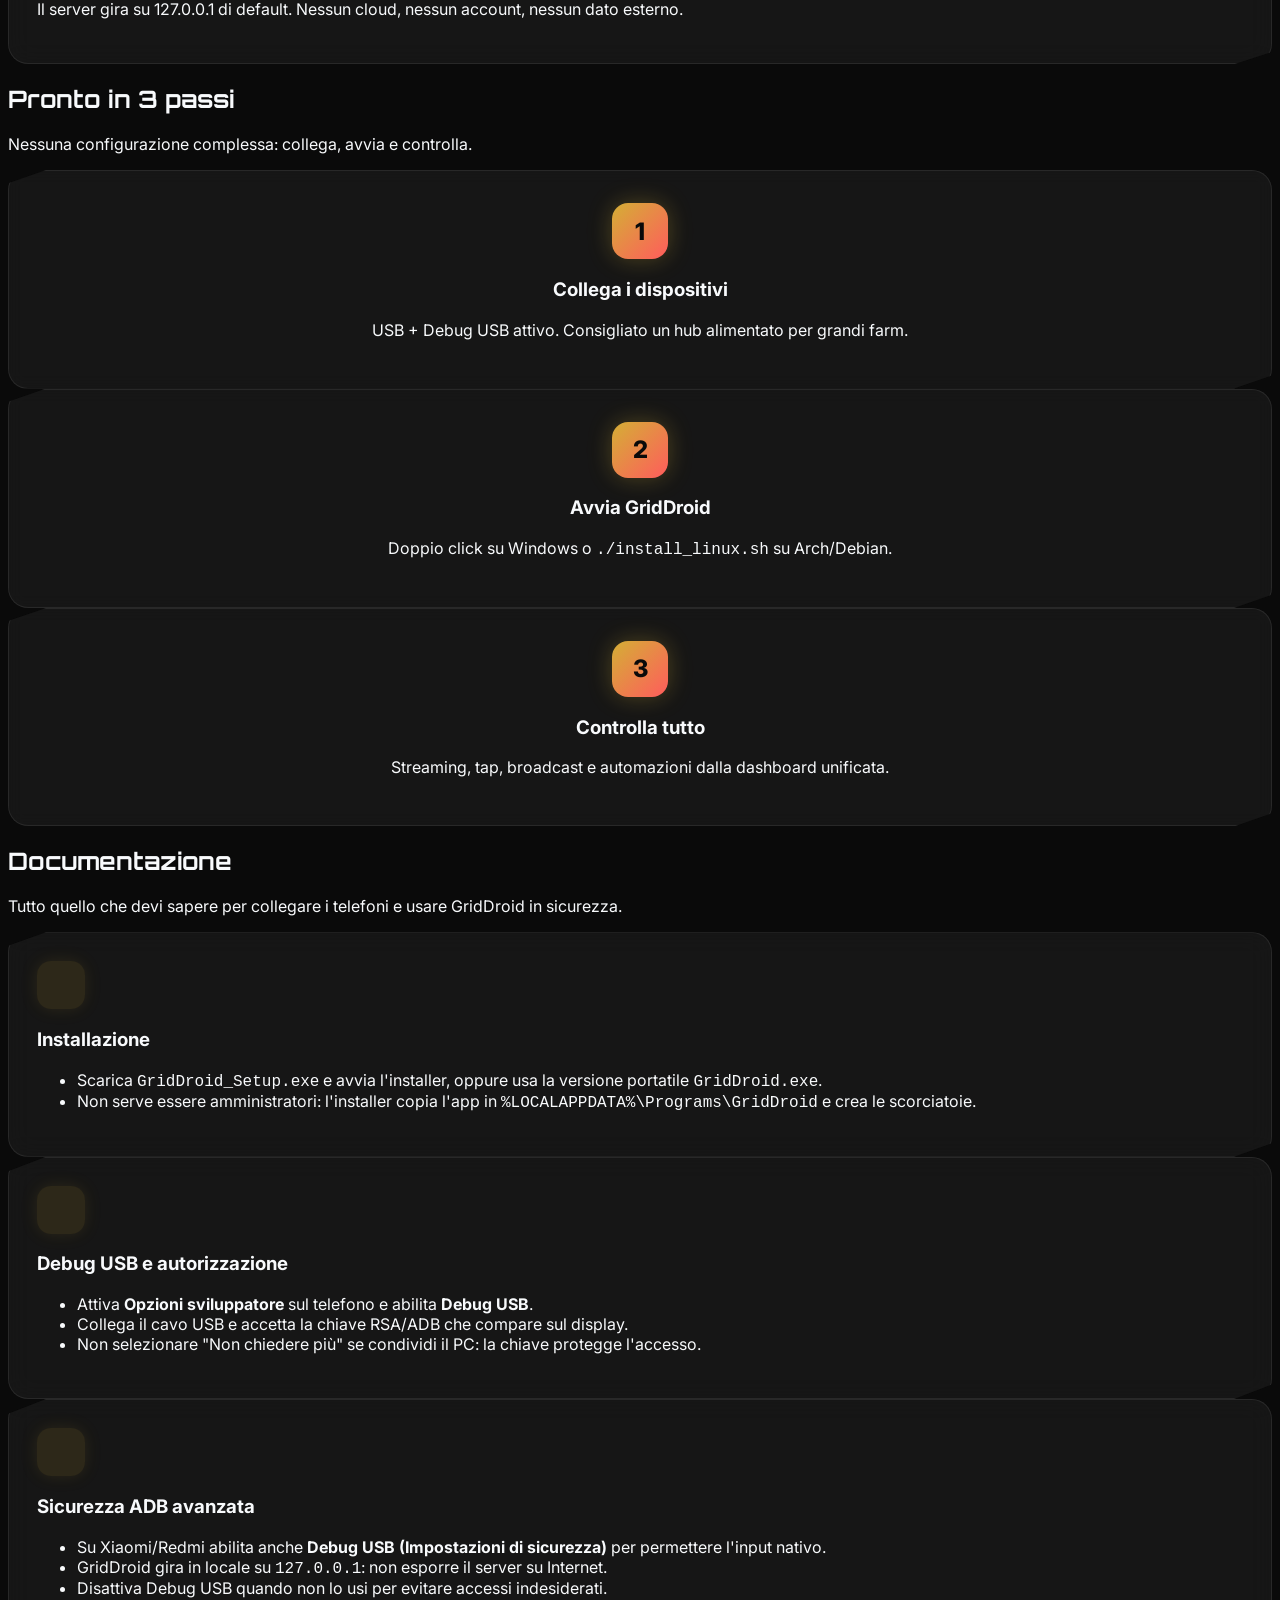
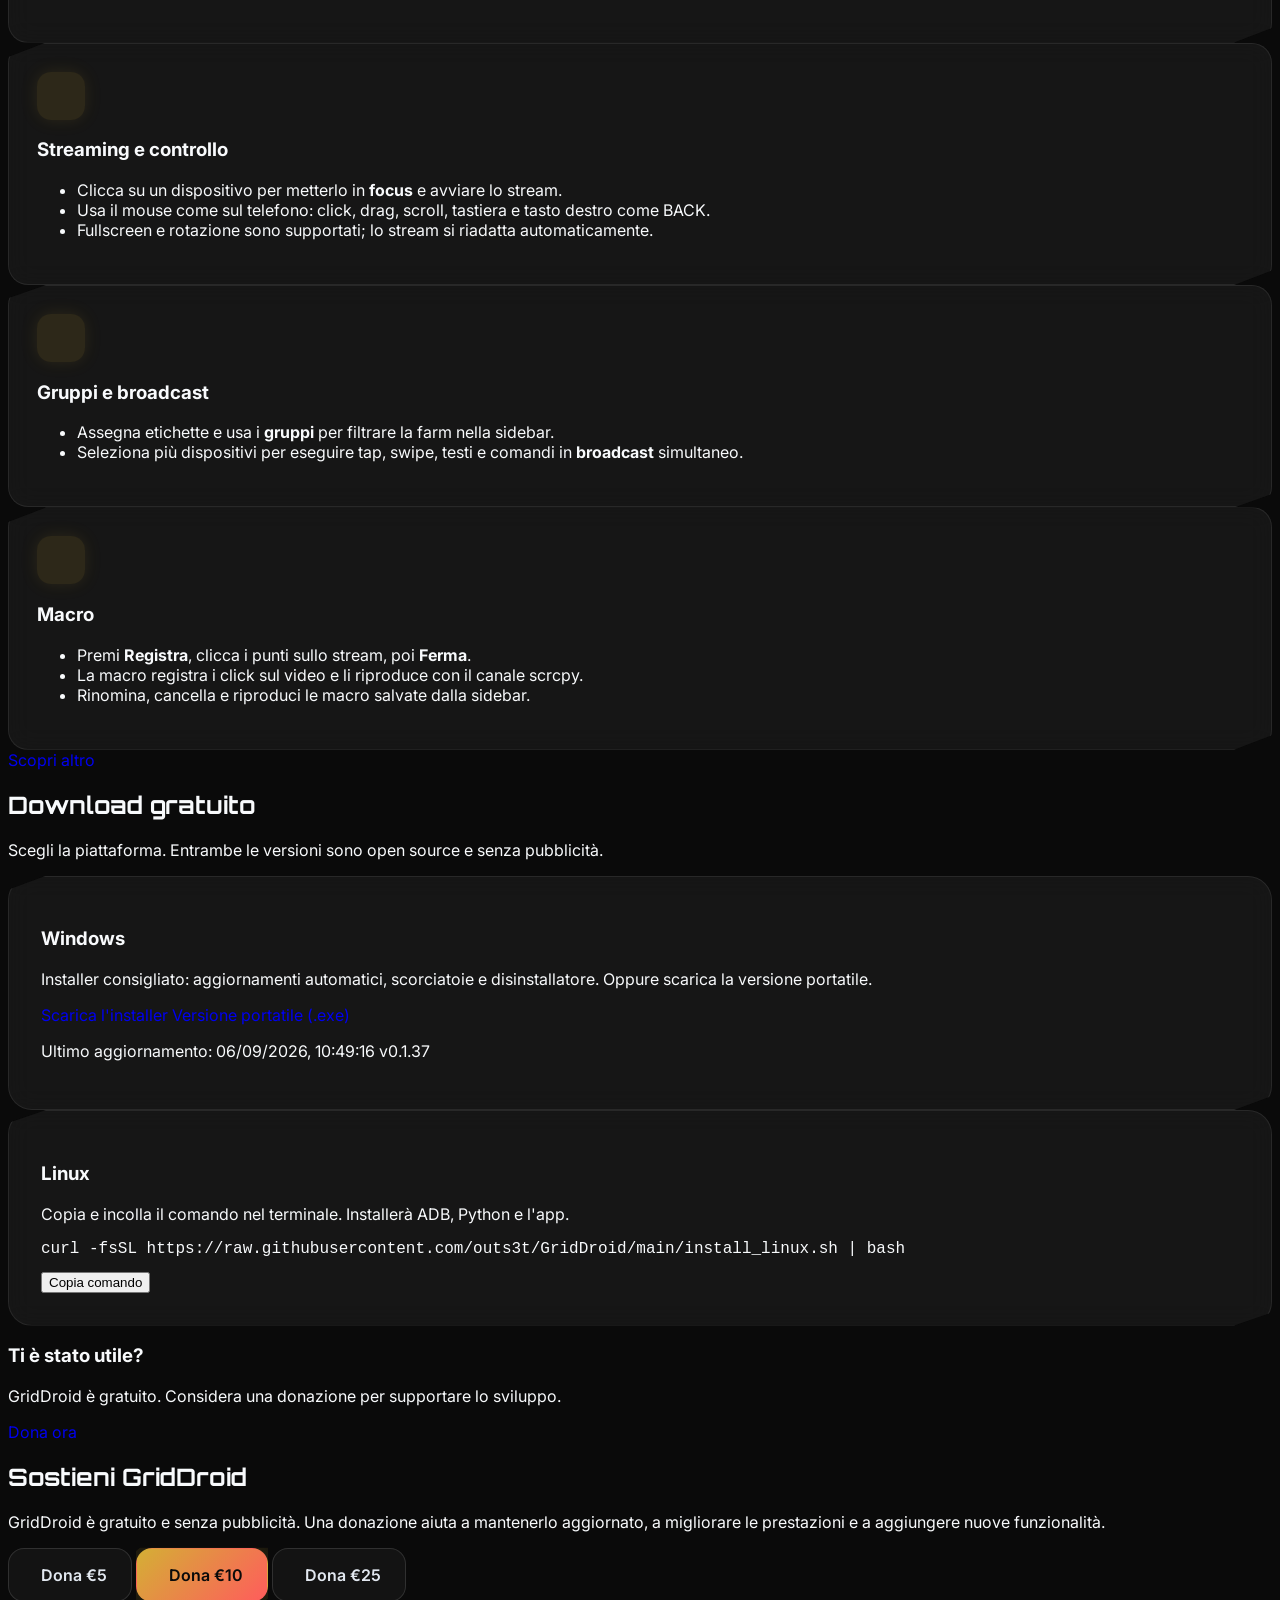
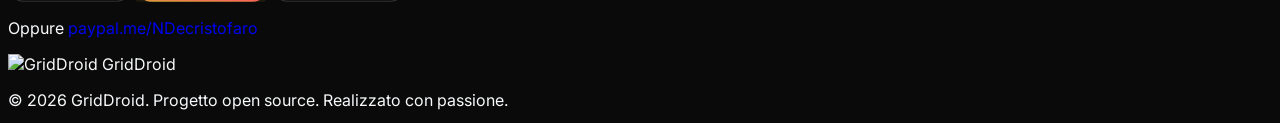
==== commit 16460fdc: "Deploy versione 0.1.37" ====
--- a/index.html
+++ b/index.html
@@ -217,7 +217,7 @@
           <div class="icon-box"><i data-lucide="download" class="h-6 w-6"></i></div>
           <h3 class="mt-5 text-xl font-semibold">Installazione</h3>
           <ul class="mt-3 space-y-2 text-sm text-slate-400 list-disc pl-4">
-            <li>Scarica <code class="text-jh-gold-400">GridDroid.exe</code> e avvia l'installer, oppure usa la versione portatile <code class="text-jh-gold-400">GridDroid.exe</code>.</li>
+            <li>Scarica <code class="text-jh-gold-400">GridDroid_Setup.exe</code> e avvia l'installer, oppure usa la versione portatile <code class="text-jh-gold-400">GridDroid.exe</code>.</li>
             <li>Non serve essere amministratori: l'installer copia l'app in <code class="text-jh-gold-400">%LOCALAPPDATA%\Programs\GridDroid</code> e crea le scorciatoie.</li>
           </ul>
         </article>
@@ -282,17 +282,20 @@
         <p class="mt-4 text-slate-400">Scegli la piattaforma. Entrambe le versioni sono open source e senza pubblicit&agrave;.</p>
       </div>
       <div class="grid gap-6 md:grid-cols-2">
-        <a href="https://outs3t.github.io/GridDroid/GridDroid.exe" class="download-card group">
+                <div class="download-card group">
           <div class="mb-4 flex h-14 w-14 items-center justify-center rounded-2xl bg-jh-blue-500/10 text-jh-blue-400 group-hover:bg-jh-blue-500 group-hover:text-white transition">
             <i data-lucide="monitor" class="h-7 w-7"></i>
           </div>
           <h3 class="text-2xl font-bold">Windows</h3>
-          <p class="mt-2 text-slate-400 text-sm">Versione portatile .exe. Non richiede installazione, basta avviarla.</p>
-          <span class="mt-6 inline-flex items-center gap-2 font-semibold text-jh-gold-400 group-hover:text-jh-gold-300">
-            Scarica GridDroid.exe <i data-lucide="arrow-right" class="h-4 w-4 transition group-hover:translate-x-1"></i>
-          </span>
+          <p class="mt-2 text-slate-400 text-sm">Installer consigliato: aggiornamenti automatici, scorciatoie e disinstallatore. Oppure scarica la versione portatile.</p>
+          <a href="https://outs3t.github.io/GridDroid/GridDroid_Setup.exe" class="mt-6 inline-flex items-center gap-2 font-semibold text-jh-gold-400 hover:text-jh-gold-300">
+            Scarica l'installer <i data-lucide="arrow-right" class="h-4 w-4 transition group-hover:translate-x-1"></i>
+          </a>
+          <a href="https://outs3t.github.io/GridDroid/GridDroid.exe" class="mt-2 inline-flex items-center gap-2 text-sm text-slate-400 hover:text-slate-200">
+            Versione portatile (.exe) <i data-lucide="arrow-right" class="h-3.5 w-3.5 transition group-hover:translate-x-1"></i>
+          </a>
           <p class="mt-3 text-xs text-slate-500">Ultimo aggiornamento: <span id="lastUpdate" class="text-jh-gold-400">caricamento...</span></p>
-        </a>
+        </div>
         <div class="download-card group cursor-default">
           <div class="mb-4 flex h-14 w-14 items-center justify-center rounded-2xl bg-jh-red-500/10 text-jh-red-400 group-hover:bg-jh-red-500 group-hover:text-white transition">
             <i data-lucide="terminal" class="h-7 w-7"></i>
